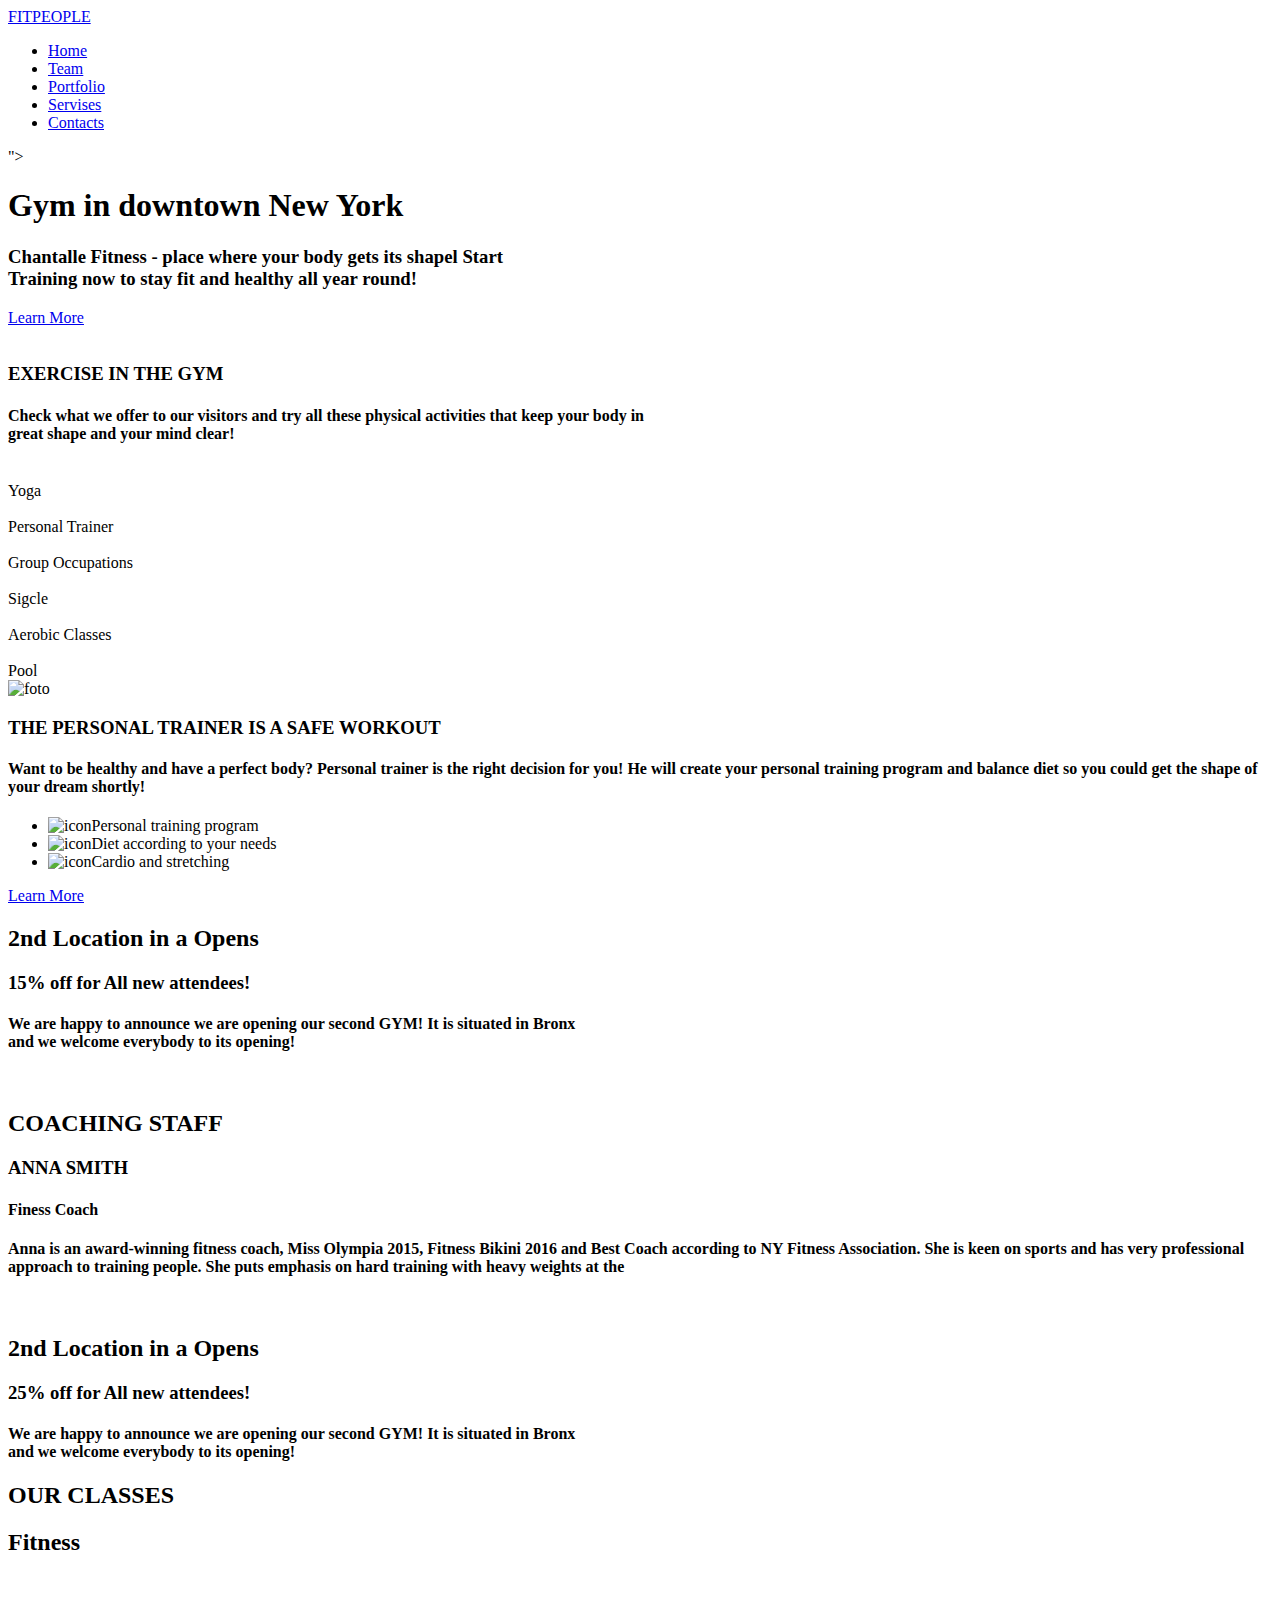
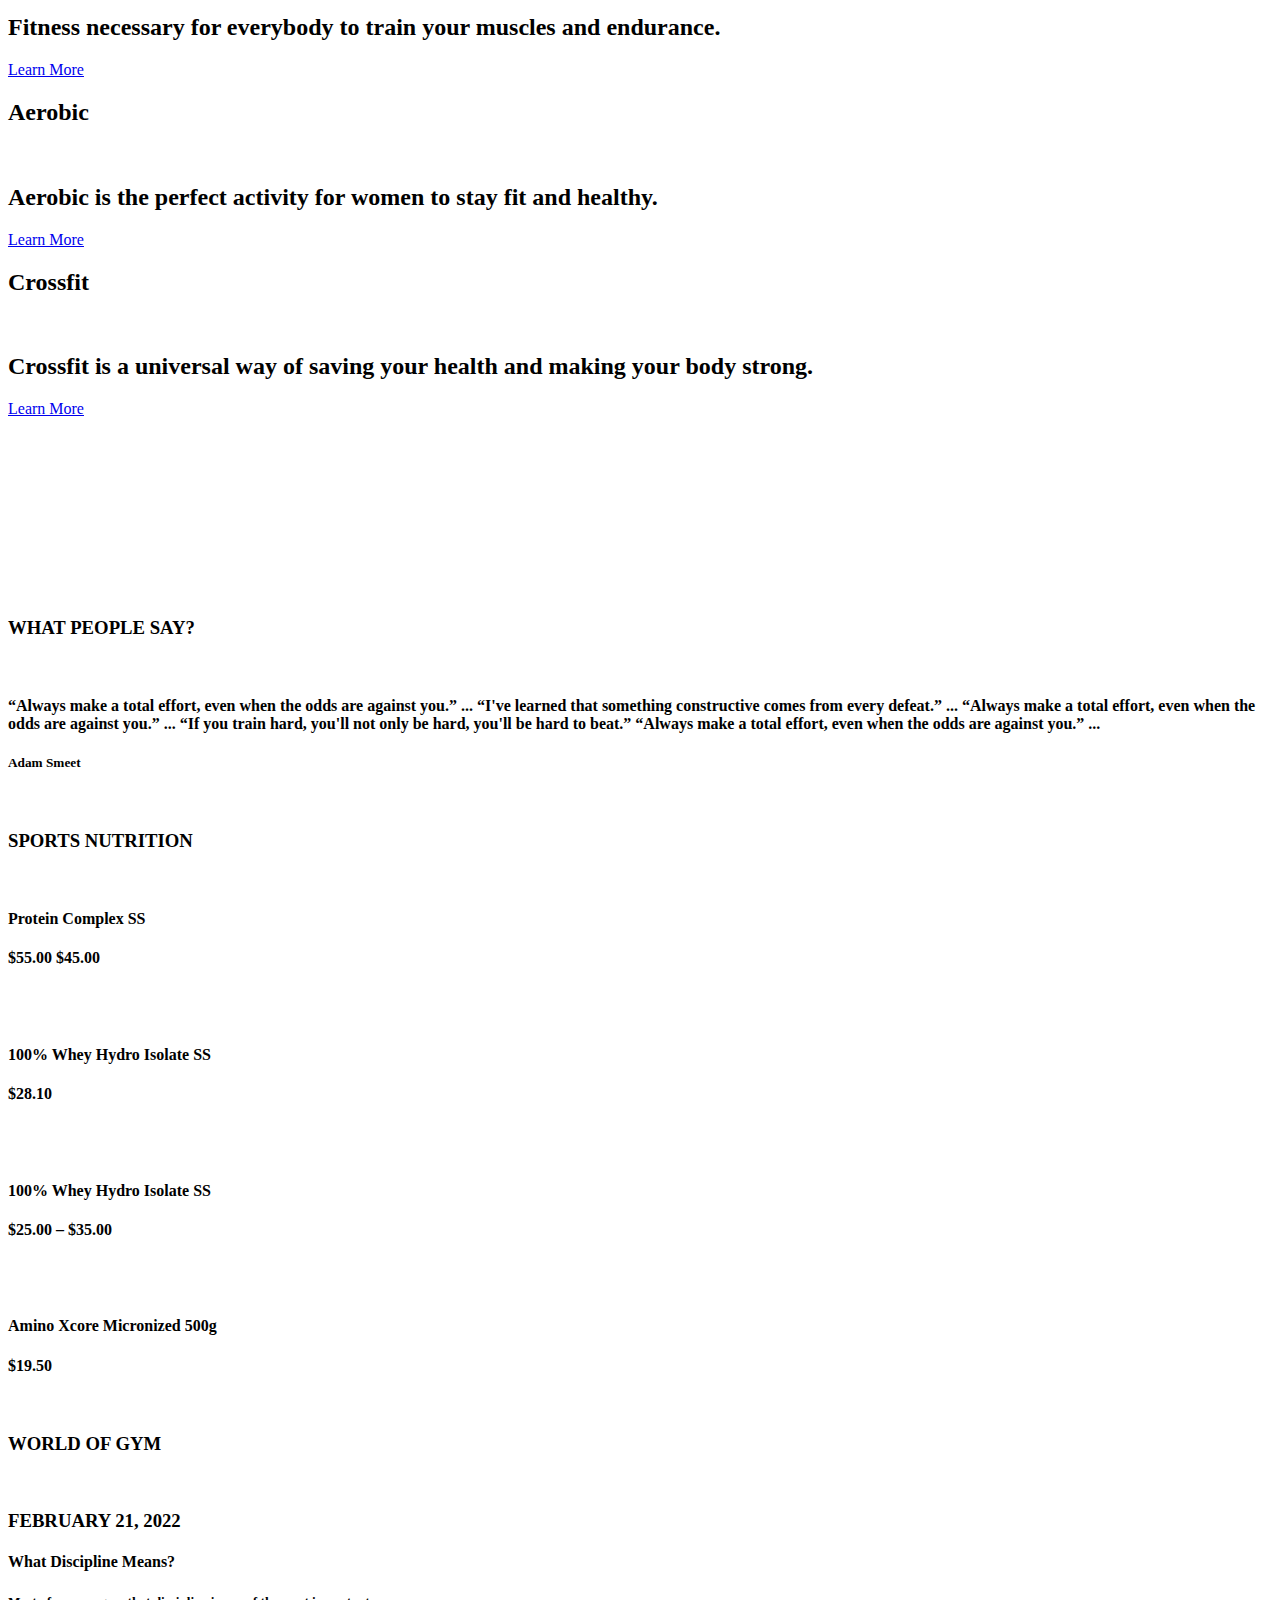
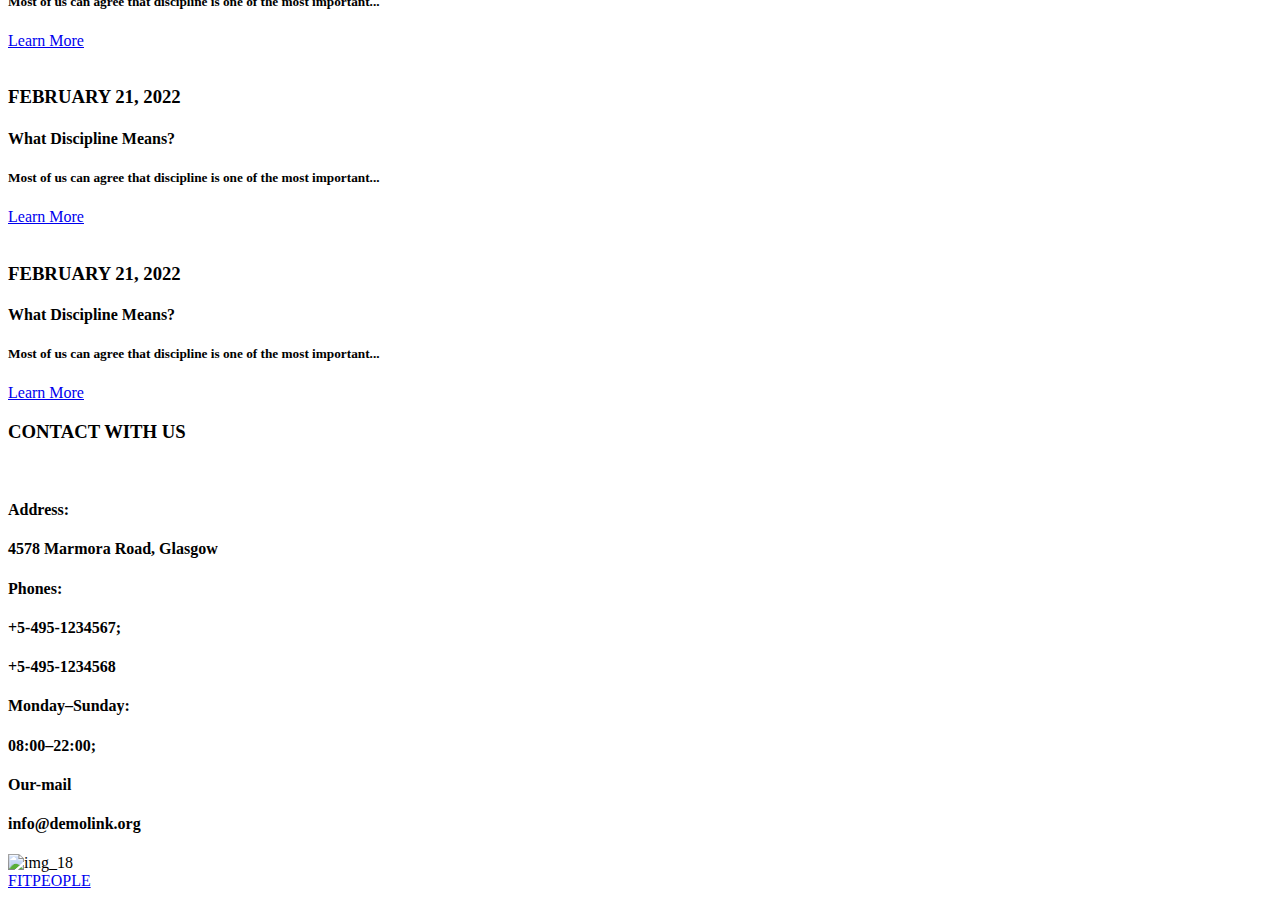
==== index.html @ 525b1740 "Add files via upload" ====
<!-- Сообщаем браузеру как стоит обрабатывать эту страницу -->
<!DOCTYPE html>
<!-- Оболочка документа, указываем язык содержимого -->
<html lang="ru">
	<!-- Заголовок страницы, контейнер для других важных данных (не отображается) -->
	<head>
		<!-- Заголовок страницы в браузере -->
		<title>ФИТНЕС</title>
        <!---Подключаем css-->
		<link rel="stylesheet" href="css/style-1.css" />

        <link rel="stylesheet" href="css/animate.css"> <!-- подключили для анимации с сайта https://wowjs.uk/docs.html -->

		<!-- Кодировка страницы -->
		<meta http-equiv="Content-type" content="text/html;charset=UTF-8" />

        <meta name="viewport" content="width=device-width, initial-scale=1.0"/>
	</head>
    <!-- Отображаемое тело страницы -->
    <body>
        <!-- Оболочка для демонстрации -->
        <div class="wrapper"> <!-- wrapper -->
            <!-- Контент -->
            <header class="header">                                                          <!-- -------header------------- -->
                <div class="conteiner _conteiner"> <!-- который ограничит ШИРИНУ КОНТЕНТНОЙ ЧАСТИ -->   <!-- -------conteiner------------- -->
                    <div class="header__body"> <!-- Флекс-контейнер оболочка для logo-->
                        <div class="header_logo"> <!-- --------header_logo------------ -->
                            <a href="index.html"><span class="span-FIT">FIT</span>PEOPLE</a>
                        </div>    <!-- --------header_logo------------ -->

                            <div class="header__burger"> <!-- это будет бургер меню ГОРИЗОНТАЛЬНЫЕ ПОЛОСКИ -->
                                <span></span> <!-- здесь будем рисовать СРЕДНЮЮ ПОЛОСКУ МЕНЮ -->
                            </div>

                                <nav class="header__menu">  <!-- создаем наше меню-ссылки -->   <!-- ------------menu_header-------------- -->
                                     <ul class="header__list"> <!-- оболочка для пунктов меню -->
                                        <li class="menu_header_link"><a href="index.html" class="menu_header_link1 link_vip">Home</a></li>
                                        <li class="menu_header_link"><a href="team.html" class="menu_header_link1">Team</a></li>
                                        <li class="menu_header_link"><a href="portfolio.html" class="menu_header_link1">Portfolio</a></li>
                                        <li class="menu_header_link"><a href="servises.html" class="menu_header_link1">Servises</a></li>
                                        <li class="menu_header_link"><a href="contacts.html" class="menu_header_link1">Contacts</a></li>
                                     </ul>
                                </nav>                                            <!-- ------------menu_header-------------- -->
                    </div>  
                </div>                                                         <!-- -------conteiner------------- -->
            </header>                                                             <!-- -------header------------- -->


<!-- ------------------------------------------------header---------------------------------------------------------------------------- -->
<main>
<!-- ------------------------------------------------section_UP---------------------------------------------------------------------------- -->

    <section class="section_UP">
        <div class="conteiner_UP _conteiner"> <!-- который ограничит ШИРИНУ КОНТЕНТНОЙ ЧАСТИ -->   <!-- -------conteiner------------- -->

            <div class="body-UP UP_BLOCK  wow fadeInLeft" data-wow-duration="6s"> <!-- ---------------------------делаем ЭФФЕКТ АНИМАЦИИ ------------------------------------- -->">
                <div class="TEXT">
                   <div class="body-UP-TEXT">
                        <h1>Gym <span class="span-in_downtown">in downtown</span> New York</h1>
                    </div>
                        <div class="body-UP-SUBTEXT">
                            <h3>Chantalle Fitness - place where your body gets its shapel Start <br> Training now to stay fit and healthy all year round!</h3>
                        </div>
                            <div class="body-UP-button">
                                <a href="#">Learn More</a>
                            </div>
                </div>
                            <div class="body-UP-img wow fadeInRight" data-wow-duration="4s"> <!-- фото в блоке (спорт пара) -->
                                <img src="img_1/PNG 1.png" alt="">
                            </div>

            </div>


        </div>
    </section>

<!-- ------------------------------------------------section_UP---------------------------------------------------------------------------- -->


<!-- ------------------------------------------------section_EXERCISE-IN-THE-GYM---------------------------------------------------------------------------- -->
<section class="section_EXERCISE-IN-THE-GYM">
    <div class="conteiner_EXERCISE-IN-THE-GYM _conteiner"> <!-- который ограничит ШИРИНУ КОНТЕНТНОЙ ЧАСТИ -->   <!-- -------conteiner------------- -->
    <div class="block-BODY_EXERCISE-IN-THE-GYM">
    
        <div class="BLOCK-TEXT wow flipInX" data-wow-delay="0.6s"><!-- --------------------------block_text_centr---------------------------- -->
            <h3 class="block-TEXT_EXERCISE">EXERCISE <span class="span-IN-THE" >IN THE</span> GYM</h3>
            <div class="block-SUBTEXT">
                <h4 class="block-SUBTEXT_EXERCISE">Check what we offer to our visitors and try all these physical activities that keep your body in <br> great shape and your mind clear!</h4>
            </div>
        </div>

            <div class="block-ICONS">
                
                <div class="block-ICON"><!-- колонка 1 -->
                    <div class="icon-img">
                        <img src="section-icons/01.png" alt="">
                    </div>
                        <div class="value-Yoga">Yoga</div>
                </div><!-- колонка 1 -->

                <div class="block-ICON"><!-- колонка2 -->
                    <div class="icon-img">
                        <img src="section-icons/02.png" alt="">
                    </div>
                        <div class="value-Yoga">Personal Trainer</div>
                </div><!-- колонка 2 -->

                <div class="block-ICON"><!-- колонка 3 -->
                    <div class="icon-img">
                        <img src="section-icons/03.png" alt="">
                    </div>
                        <div class="value-Yoga">Group Occupations</div>
                </div><!-- колонка 3 -->

                <div class="block-ICON"><!-- колонка 4 -->
                    <div class="icon-img">
                        <img src="section-icons/04.png" alt="">
                    </div>
                        <div class="value-Yoga">Sigcle</div>
                </div><!-- колонка 4 -->

                <div class="block-ICON"><!-- колонка 5 -->
                    <div class="icon-img">
                        <img src="section-icons/05.png" alt="">
                    </div>
                        <div class="value-Yoga">Aerobic Classes</div>
                </div><!-- колонка 5 -->

                <div class="block-ICON"><!-- колонка 6 -->
                    <div class="icon-img">
                        <img src="section-icons/06.png" alt="">
                    </div>
                        <div class="value-Yoga">Pool</div>
                </div><!-- колонка 6 -->

            </div>

                    <div class="BLOCK-s-foto">
                        <div class="BLOCK-s-foto_FOTO wow fadeInLeft" data-wow-delay="0.8s"> <!-- делаем АНИМАЦИЮ с появлением в 5сек. (wow fadeInLeft" data-wow-duration="3s") -->
                            <img src="section-icons/men+woomen.png" alt="foto">
                        </div>

                            <div class="BLOCK-s-foto-TEXT wow fadeInRight" data-wow-offset="10"><!-- делаем АНИМАЦИЮ с появлением в 10сек. (wow fadeInLeft" data-wow-duration="3s") -->
                                <h3 class="block-s-foto-TEXT_THE">THE <span class="span-PERSONAL-TRAINER">PERSONAL TRAINER</span> IS A <span class="span-SAFE-WORKOUT">SAFE WORKOUT</span></h3>
                                <div class="block-SUBTEXT">
                                    <h4 class="block-s-foto-SUBTEXT_Want-to-be">Want to be healthy and have a perfect body? Personal trainer is the right decision for you! He will create your personal training program and balance diet so you could get the shape of your dream shortly!</h4>
                                </div>

                            
                            <div class="spisok">  <!-- -----------------spisok--------------- -->
                                <nav>
                                    <ul>
                                        <li><img src="section-icons/tick.png" class="spisok_icon" alt="icon">Personal training program</li>
                                        <li><img src="section-icons/tick.png" class="spisok_icon" alt="icon">Diet according to your needs</li>
                                        <li><img src="section-icons/tick.png" class="spisok_icon" alt="icon">Cardio and stretching</li>
                                    </ul>
                                </nav>
                            </div>  <!-- -------------------------------spisok--------------------- -->

                            <div class="button_2">
                                <a href="#">Learn More</a>
                            </div>
                        </div>

                    </div>

        </div>
    </div>
</section>
<!-- ------------------------------------------------section_EXERCISE-IN-THE-GYM---------------------------------------------------------------------------- -->



<!-- ------------------------------------------------section_15%_OFF---------------------------------------------------------------------------- -->
<section class="section_15_OFF">
    <div class="conteiner_section_15_OFF _conteiner"> <!-- который ограничит ШИРИНУ КОНТЕНТНОЙ ЧАСТИ -->   <!-- -------conteiner------------- -->
        
        <div class="block-BODY_section_15_OFF section_15_OFF-BLOCK">
            <div class="BLOCK-TEXT-section_15_OFF wow rotateInDownLeft" data-wow-delay="0.3s"><!-- делаем ЭФФЕКТ АНИМАЦИИ -->
                <h2 class="block-TEXT_2nd">2nd Location in a Opens</h2>
                <h3 class="block-TEXT_15_OFF">15% off <span class="span-for">for</span> All new attendees!</h3>
                <div class="block-SUBTEXT">
                    <h4 class="block-SUBTEXT_We-are-happy">We are happy to announce we are opening our second GYM! It is situated in Bronx <br>and we welcome everybody to its opening!</h4>
                </div>
            </div>
        </div>


    </div>
</section>

<!-- ------------------------------------------------section_15%_OFF---------------------------------------------------------------------------- -->


<!-- ---------------------------------------------section_ANNA SMITH------------------------------ -->
<section class="section_ANNA-SMITH">
    <div class="conteiner_section_ANNA-SMITH _conteiner"> 

        <div class="section_ANNA-SMITH_body BODY_ANNA-SMITH">

            <div class="section_ANNA-SMITH_img">
                <img src="section-ANNA SMITH/Anna Smith.png" alt="">
            </div>

            <div class="BLOCK-TEXT-section_ANNA-SMITH  wow rotateInDownRight" data-wow-delay="0.3s"><!-- делаем ЭФФЕКТ АНИМАЦИИ -->
                <h2 class="block-TEXT_COACHING-STAFF">COACHING STAFF</h2>
                    <h3 class="block-TEXT_ANNA-SMITH">ANNA SMITH</h3>
                        <div class="block-SUBTEXT">
                            <h4 class="block-SUBTEXT_Finess-Coach">Finess Coach</h4>
                        </div>
                        <div class="block-SUBTEXT">
                            <h4 class="block-SUBTEXT_Anna-is-an">Anna is an award-winning fitness coach, Miss Olympia 2015, Fitness Bikini 2016 and Best Coach according to NY Fitness Association. She is keen on sports and has very professional approach to training people. She puts emphasis on hard training with heavy weights at the</h4>
                        </div>


                        <div class="section_ANNA-SMITH_icon">
                            <img src="section-ANNA SMITH/кубок.png" alt="">
                            <img src="section-ANNA SMITH/мобилка.png" alt="">
                            <img src="section-ANNA SMITH/пользователь.png" alt="">
                        </div>
            </div>

        </div>



    </div>
</section>
<!-- ---------------------------------------------section_ANNA SMITH------------------------------ -->


<!-- ------------------------------------------------section_25%_OFF---------------------------------------------------------------------------- -->
<section class="section_25_OFF">
    <div class="conteiner_section_25_OFF _conteiner"> <!-- который ограничит ШИРИНУ КОНТЕНТНОЙ ЧАСТИ -->   <!-- -------conteiner------------- -->
        
                
        <div class="block-BODY_section_25_OFF section_25_OFF-BLOCK">
            <div class="BLOCK-TEXT-section_25_OFF  wow rotateInDownRight" data-wow-delay="1s">
                <h2 class="block-TEXT_2nd2">2nd Location in a Opens</h2>
                <h3 class="block-TEXT_25_OFF">25% off <span class="span-for2">for</span> All new attendees!</h3>
                <div class="block-SUBTEXT">
                    <h4 class="block-SUBTEXT_We-are-happy2">We are happy to announce we are opening our second GYM! It is situated in Bronx <br>and we welcome everybody to its opening!</h4>
                </div>
            </div>
        </div>


    </div>
</section>


<!-- ------------------------------------------------section_OUR-CLASSES---------------------------------------------------------------------------- -->
<section class="section_OUR-CLASSES">
    <div class="conteiner_section_OUR-CLASSES _conteiner"> <!-- который ограничит ШИРИНУ КОНТЕНТНОЙ ЧАСТИ -->   <!-- -------conteiner------------- -->
        
        <div class="BLOCK-TEXT-section_OUR-CLASSES">
            <h2 class="block-TEXT_OUR-CLASSES"><span class="span_OUR">OUR</span> CLASSES</h2>
        </div>

                <div class="CARDS_OUR-CLASSES">

                    <div class="column-OUR-CLASSES wow fadeInLeft" data-wow-delay="0.5s"> <!-- колонка 1 -->
                            <div class="CARD_OUR-CLASSES-1"> <!-- карточчка 1 -->
                                <div class="block-TEXT-Fitness_01">
                                    <h2 class="block-TEXT_TEXT-Fitness">Fitness</h2>
                                </div>

                                <div class="OUR-CLASSES_img_01 _ibg">
                                    <img src="section-cards/fitness_PNG57_22.png " alt="">
                                </div>
                            </div><!-- карточчка 1 -->

                                        <div class="block-TEXT-Fitness_01">  <!-- под карточчка 1 -->
                                            <h2 class="block-SUBTEXT_Fitness-is">Fitness  necessary for everybody to train your muscles and endurance.</h2>
                                        </div>    
                                        
                                        <div class="button_01">
                                            <a href="#">Learn More</a>
                                        </div>   <!-- под карточчка 1 -->
                    </div>     <!-- колонка 1 -->

                    <div class="column-OUR-CLASSES  wow fadeInDown" data-wow-delay="0.5s"> <!-- колонка 2 -->
                            <div class="CARD_OUR-CLASSES-2 _ibg"> <!-- карточчка 2 -->
                                <div class="block-TEXT-Fitness_01">
                                    <h2 class="block-TEXT_TEXT-Fitness">Aerobic</h2>
                                </div>

                                <div class="OUR-CLASSES_img_01">
                                    <img src="section-cards/fitness_PNG171.png" alt="">
                                </div>
                            </div><!-- карточчка 2 -->
                                        
                                    <div class="block-TEXT-Fitness_01"><!-- под карточчка 2 -->
                                        <h2 class="block-SUBTEXT_Fitness-is">Aerobic is the perfect activity for women to stay fit and healthy.</h2>
                                    </div>   
                                    
                                    <div class="button_01">
                                        <a href="#">Learn More</a>
                                    </div>            <!-- под карточчка 2 -->
                    </div>             <!-- колонка2 -->

                    <div class="column-OUR-CLASSES wow bounceInRight" data-wow-delay="0.5s"> <!-- колонка 3 -->
                            <div class="CARD_OUR-CLASSES-3 _ibg"> <!-- карточчка 3 -->
                                <div class="block-TEXT-Fitness_01">
                                    <h2 class="block-TEXT_TEXT-Fitness">Crossfit</h2>
                                </div>

                                <div class="OUR-CLASSES_img_01">
                                    <img src="section-cards/fitness_PNG15.png" alt="">
                                </div>
                            </div><!-- карточчка 3 -->

                                        
                                    <div class="block-TEXT-Fitness_01"> <!-- под карточчка 3 -->
                                        <h2 class="block-SUBTEXT_Fitness-is">Crossfit is a universal way of saving your health and making your body strong.</h2>
                                    </div>   
                                    
                                    <div class="button_01">
                                        <a href="#">Learn More</a>
                                    </div>           <!-- под карточчка 3 -->
                    </div>                      <!-- колонка 3-->

                </div>

    </div>
</section>     

<!-- ---------------------------------------------------section_7 -- block__foto--------------------------------------------------------------------------- -->
<section class="section_7">
    <div class="block__foto"> <!-- БЛОК ФОТО -->
        <!-- блок с маленькими фотографиями -->
     <div class="slider">

        <div class="slider__item">
            <img src="section-slaid/foto2.jpg" alt="">
        </div>

        <div class="slider__item">
            <img src="section-slaid/foto3.jpg" alt="">
        </div>

        <div class="slider__item">
            <img src="section-slaid/foto4.jpg" alt="">
        </div>

        <div class="slider__item">
            <img src="section-slaid/foto6.jpg" alt="">
        </div>

        <div class="slider__item">
            <img src="section-slaid/foto14.jpg" alt="">
        </div>

        <div class="slider__item">
            <img src="section-slaid/foto8.jpg" alt="">
        </div>

        <div class="slider__item">
            <img src="section-slaid/foto4.jpg" alt="">
        </div>

        <div class="slider__item">
            <img src="section-slaid/foto10.jpg" alt="">
        </div>

        <div class="slider__item">
            <img src="section-slaid/foto16.jpg" alt="">
        </div>

        <div class="slider__item">
            <img src="section-slaid/foto15.jpg" alt="">
        </div>

     </div>
</div> <!-- БЛОК ФОТО -->

</section>
<!-- ---------------------------------------------------section_7-------block__foto-------------------------------------------------------------------- -->


<!-- ---------------------------------------------------section_WHAT-PEOPLЕ-SAY-------------------------------------------------------------------- -->

    <section class="section_WHAT-PEOPLЕ-SAY" >
        <div class="conteiner_WHAT-PEOPLЕ-SAY _conteiner"> <!-- который ограничит ШИРИНУ КОНТЕНТНОЙ ЧАСТИ -->   <!-- -------conteiner------------- -->
        
            <div class="BODY_WHAT-PEOPLЕ-SAY">

                <div class="block_WHAT-PEOPLЕ-SAY_TEXT  wow rotateInDownRight" data-wow-delay="0.3s">
                    <h3>WHAT <span class="span_PEOPLE" >PEOPLE</span> SAY?</h3>
                </div>

                    <div class="block_WHAT-PEOPLЕ-SAY_IMG">
                        <img src="img_1/fitness_PNG57_2.png" alt="">
                    </div>
                
                            <div class="block_WHAT-PEOPLЕ-SAYSUBTEXT">
                                <h4>“Always make a total effort, even when the odds are against you.” ... “I've learned that something constructive comes from every defeat.” ... “Always make a total effort, even when the odds are against you.” ... “If you train hard, you'll not only be hard, you'll be hard to beat.” “Always make a total effort, even when the odds are against you.” ...</h4>
                            </div>

                                    <div class="block_WHAT-PEOPLЕ-TITLEdown">
                                        <h5>Adam Smeet</h5>
                                    </div>
            </div>

        </div>

        <div class="block_WHAT-PEOPLЕ _ibg"> <!-- фото на всю секцию BODY-->
            <img src="img_1/foto2.jpg" alt="">
        </div>

    </section>

<!-- ---------------------------------------------------section_WHAT-PEOPLЕ-SAY-------------------------------------------------------------------- -->


<!-- ---------------------------------------------------section_block_shop--------------------------------------------------------------------------- -->
<section class="section_block_shop">
    <div class="conteiner_section_block_shop _conteiner"> <!-- который ограничит ШИРИНУ КОНТЕНТНОЙ ЧАСТИ -->   <!-- -------conteiner------------- -->

            <div class="block_shop">
                <div class="block_shop_TEXT">
                    <h3><span class="span_SPORTS">SPORTS</span> NUTRITION</h3>
                </div>

                <div class="block_shop_CARDS">

                    <div class="block_shop_CARD"><!-- какрточка 1 -->
                            <div class="block_shop_IMG">
                                <img src="img_shop/спорт.пит1.png" alt="">
                            </div>
                                    <div class="block_shop_TITLE">
                                        <h4>Protein Complex SS</h4>
                                    </div>
                                            <div class="block_shop_PRICE">
                                                <h4><span class="span_55">$55.00</span> $45.00</h4>
                                            </div>

                                            <div class="stars">
                                                <img src="img_shop/звезда_мал.png" alt="">
                                                <img src="img_shop/звезда_мал.png" alt="">
                                                <img src="img_shop/звезда_мал.png" alt="">
                                                <img src="img_shop/звезда_мал.png" alt="">
                                                <img src="img_shop/звезда_мал.png" alt="">
                                            </div>
                    </div>


                    <div class="block_shop_CARD"><!-- какрточка 2 -->
                        <div class="block_shop_IMG">
                            <img src="img_shop/спорт.пит2.png" alt="">
                        </div>
                                <div class="block_shop_TITLE">
                                    <h4>100% Whey Hydro Isolate SS</h4>
                                </div>
                                        <div class="block_shop_PRICE">
                                            <h4>$28.10</h4>
                                        </div>

                                        <div class="stars">
                                            <img src="img_shop/звезда_мал.png" alt="">
                                            <img src="img_shop/звезда_мал.png" alt="">
                                            <img src="img_shop/звезда_мал.png" alt="">
                                            <img src="img_shop/звезда_мал.png" alt="">
                                            <img src="img_shop/звезда_мал.png" alt="">
                                        </div>
                    </div>

                    <div class="block_shop_CARD"><!-- какрточка 3 -->
                        <div class="block_shop_IMG">
                            <img src="img_shop/спорт.пит4.png" alt="">
                        </div>
                                <div class="block_shop_TITLE">
                                    <h4>100% Whey Hydro Isolate SS</h4>
                                </div>
                                        <div class="block_shop_PRICE">
                                            <h4><span class="span_55">$25.00</span> – $35.00</h4>
                                        </div>

                                        <div class="stars">
                                            <img src="img_shop/звезда_мал.png" alt="">
                                            <img src="img_shop/звезда_мал.png" alt="">
                                            <img src="img_shop/звезда_мал.png" alt="">
                                            <img src="img_shop/звезда_мал.png" alt="">
                                            <img src="img_shop/звезда_мал.png" alt="">
                                        </div>
                    </div>


                    <div class="block_shop_CARD"><!-- какрточка 4 -->
                        <div class="block_shop_IMG">
                            <img src="img_shop/спорт.пит5.png" alt="">
                        </div>
                                <div class="block_shop_TITLE">
                                    <h4>Amino Xcore Micronized 500g</h4>
                                </div>
                                        <div class="block_shop_PRICE">
                                            <h4>$19.50</h4>
                                        </div>
    
                                        <div class="stars">
                                            <img src="img_shop/звезда_мал.png" alt="">
                                            <img src="img_shop/звезда_мал.png" alt="">
                                            <img src="img_shop/звезда_мал.png" alt="">
                                            <img src="img_shop/звезда_мал.png" alt="">
                                            <img src="img_shop/звезда_мал.png" alt="">
                                        </div>
                    </div>
                        

                </div>

            </div>

    </div>
</section>

<!-- ---------------------------------------------------section_WORLD-OF-GYM--------------------------------------------------------------------------- -->
<section class="section_WORLD-OF-GYM">
    <div class="conteiner_section_WORLD-OF-GYM _conteiner"> <!-- который ограничит ШИРИНУ КОНТЕНТНОЙ ЧАСТИ -->   <!-- -------conteiner------------- -->

        <div class="BODY_WORLD-OF-GYM">

            <div class="block_WORLD-OF-GYM_TEXT wow fadeInRight data-wow-delay=1.5s">
                <h3><span class="span_WORLD">WORLD OF</span> GYM</h3>
            </div>

                    <div class="COLUMNS_WORLD-OF-GYM_"> <!-- 1, 2, 3 -->

                            <div class="COLUMN_WORLD-OF-GYM GYM wow fadeInLeft" data-wow-delay="1.5s">  <!-- 1 -->
                                <div class="CARD_GYM">
                                    <a href="#" class="IMG_WORLD-OF-GYM _ibg2">
                                        <img src="img_1/foto71.jpg" alt="">
                                    </a>

                                        <div class="TITLE_TEXT">
                                            <div class="TITLE_WORLD-OF-GYM">
                                                <h3>FEBRUARY 21, 2022</h3>
                                            </div>
                                                   <div class="TEXT_WORLD-OF-GYM">
                                                        <h4>What Discipline Means?</h4>
                                                   </div>
                                                            <div class="SUBTEXT_WORLD-OF-GYM">
                                                                <h5>Most of us can agree that discipline is one of the most important...</h5>
                                                            </div> 

                                                                <div class="button_2">
                                                                    <a href="#">Learn More</a>
                                                                </div>
                                        </div>
                                </div>
                            </div>


                            <div class="COLUMN_WORLD-OF-GYM GYM  wow fadeInDown" data-wow-delay="1.5s">  <!-- 2 -->
                                <div class="CARD_GYM">
                                    <a href="#" class="IMG_WORLD-OF-GYM _ibg2">
                                        <img src="img_1/foto76.jpg" alt="">
                                    </a>

                                        <div class="TITLE_TEXT">
                                            <div class="TITLE_WORLD-OF-GYM">
                                                <h3>FEBRUARY 21, 2022</h3>
                                            </div>
                                                   <div class="TEXT_WORLD-OF-GYM">
                                                        <h4>What Discipline Means?</h4>
                                                   </div>
                                                            <div class="SUBTEXT_WORLD-OF-GYM">
                                                                <h5>Most of us can agree that discipline is one of the most important...</h5>
                                                            </div> 

                                                                <div class="button_2">
                                                                    <a href="#">Learn More</a>
                                                                </div>
                                        </div>
                                </div>
                            </div>


                            <div class="COLUMN_WORLD-OF-GYM GYM wow fadeInRight" data-wow-delay="1.5s">  <!-- 3 -->
                                <div class="CARD_GYM">
                                    <a href="#" class="IMG_WORLD-OF-GYM _ibg2">
                                        <img src="img_1/foto79.jpg" alt="">
                                    </a>

                                        <div class="TITLE_TEXT">
                                            <div class="TITLE_WORLD-OF-GYM">
                                                <h3>FEBRUARY 21, 2022</h3>
                                            </div>
                                                   <div class="TEXT_WORLD-OF-GYM">
                                                        <h4>What Discipline Means?</h4>
                                                   </div>
                                                            <div class="SUBTEXT_WORLD-OF-GYM">
                                                                <h5>Most of us can agree that discipline is one of the most important...</h5>
                                                            </div> 

                                                                <div class="button_2">
                                                                    <a href="#">Learn More</a>
                                                                </div>
                                        </div>
                                </div>
                            </div>

                    </div>

        </div>

    </div>
</section>
<!-- ---------------------------------------------------section_WORLD-OF-GYM--------------------------------------------------------------------------- -->

</main>

<!-- -----------------------footer---------------------------- -->
<footer class="footer">
    <div class="conteiner_footer _conteiner"> <!-- который ограничит ШИРИНУ КОНТЕНТНОЙ ЧАСТИ -->   <!-- -------conteiner------------- -->
    
            <div class="footer_BODY">
                <div class="block_footer_TEXT wow fadeInLeft data-wow-delay=1.5s">
                    <h3><span class="span_CONTACT">CONTACT </span>WITH US</h3>
                </div>
            </div>

                    <div class="footer_COLUMS">

                        <div class="footer_Column1">
                            <div class="footer_block-icons">
                                <img src="section-icons/гантели 2_иконка.png" alt="">
                                <img src="section-icons/гантели 3_иконка.png" alt="">
                                <img src="section-icons/гантеля_иконка.png" alt="">
                                <img src="section-icons/йога3_иконка.png" alt="">
                            </div>
                        </div>


                        <div class="footer_Column2">
                                <div class="footer-_TITLE">

                                        <div class="footer_block-adress">
                                            <div class="footer_adress-TEXT">
                                                <h4>Address:</h4>
                                            </div>
                                                    <div class="adress-TEXT">
                                                        <h4>4578 Marmora Road, Glasgow</h4>
                                                    </div>
                                        </div>

                                        <div class="footer_block-Phones">
                                            <div class="footer_Phones-TEXT">
                                                <h4>Phones:</h4>
                                            </div>
                                                    <div class="Phones-TEXT">
                                                        <h4>+5-495-1234567;</h4>
                                                        <h4>+5-495-1234568</h4>
                                                    </div>
                                        </div>
                                    </div>

                        </div>


                        <div class="footer_Column3">
                                                    <div class="footer-_TITLE">

                                                            <div class="footer_block-Working-time">
                                                                <div class="footer_Working-time-TEXT">
                                                                    <h4>Monday–Sunday:</h4>
                                                                </div>
                                                                        <div class="Working-time-TEXT">
                                                                            <h4>08:00–22:00;</h4>
                                                                        </div>
                                                            </div>

                                                                        
                                                            <div class="footer_block-Our-mail">
                                                                <div class="footer_Working-time-TEXT">
                                                                    <h4>Our-mail</h4>
                                                                </div>
                                                                        <div class="Our-mail-TEXT">
                                                                            <h4>info@demolink.org</h4>
                                                                        </div>
                                                            </div>
                                                    </div>
                        </div>

                   </div>
    </div>
</footer>

<!-- -----------------------footer---------------------------- -->


<!-- -------------------------------------secction_img---------------------------------------------- -->

<secction class="secction_img-boX">
    <div class="conteiner_section_WORLD-OF-GYM _conteiner">

    <div class="BOX-secction_img">
        <div class="secction_img-foto _ibg3">
            <img src="img_1/18.png" alt="img_18">
        </div>
    </div>

        <div class="secction_img_TiTLE">
            <a href="index1.html"><span class="span-FIT">FIT</span>PEOPLE</a>
        </div>



    </div>
</secction>
<!-- -------------------------------------secction_img---------------------------------------------- -->






                  <!-- Подключаем jQuery -->
                  <script src="https://code.jquery.com/jquery-3.6.1.min.js"></script>
                  <!-- Подключаем слайдер Slick -->
                  <script src="js/slick.min.js"></script> <!-- это находится  в папке js -->
                  <!-- Подключаем файл скриптов -->
                  <script src="js/script.js"></script>

                  <script src="js/wow.min.js"></script> <!-- ------------подключили для анимации с сайта https://wowjs.uk/docs.html----------------- -->
                  <script>                 
                  new WOW().init(); 
                 </script>               <!-- ---------подключили для анимации с сайта https://wowjs.uk/docs.html----------------------------------- -->

           <script type="text/javascript"></script> <!-- -----Защита текста на сайте от копирования!!!------- -->

</div> <!-- -------wrapper------------- -->

</body>	
</html>
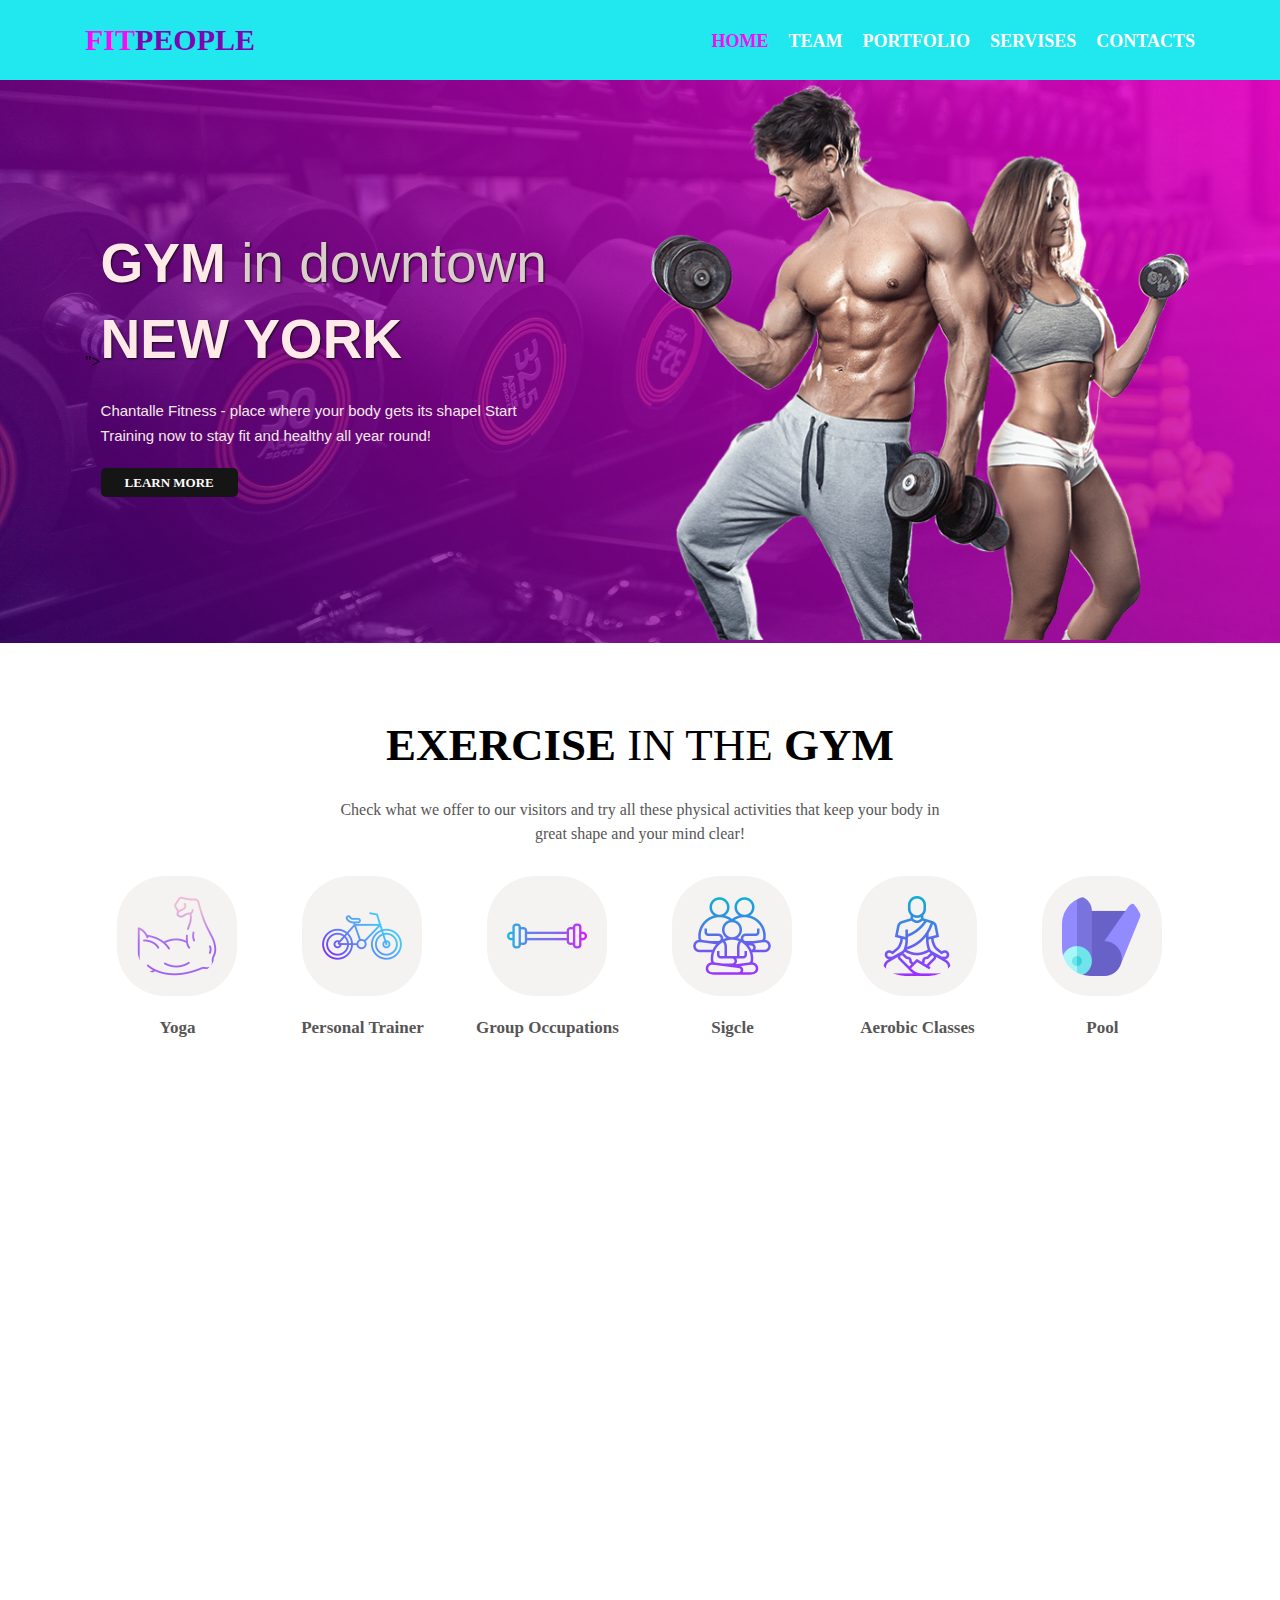
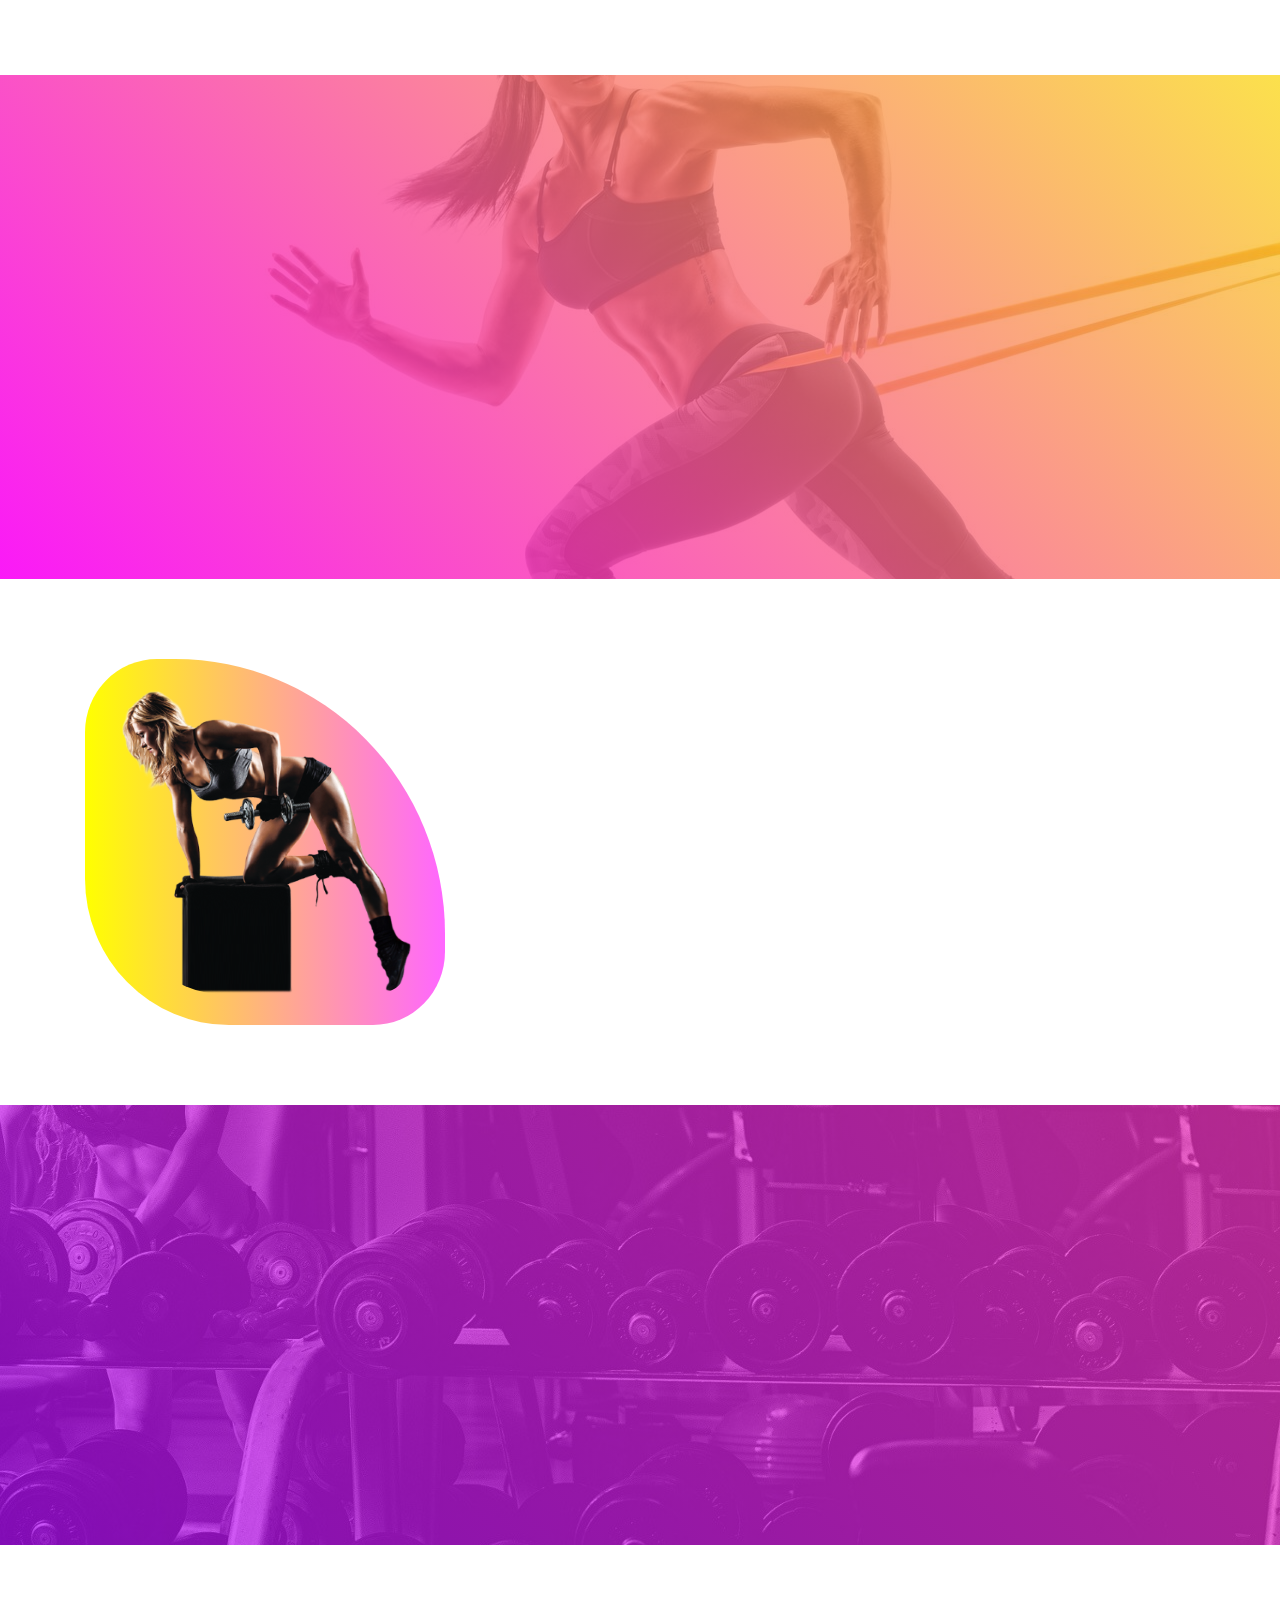
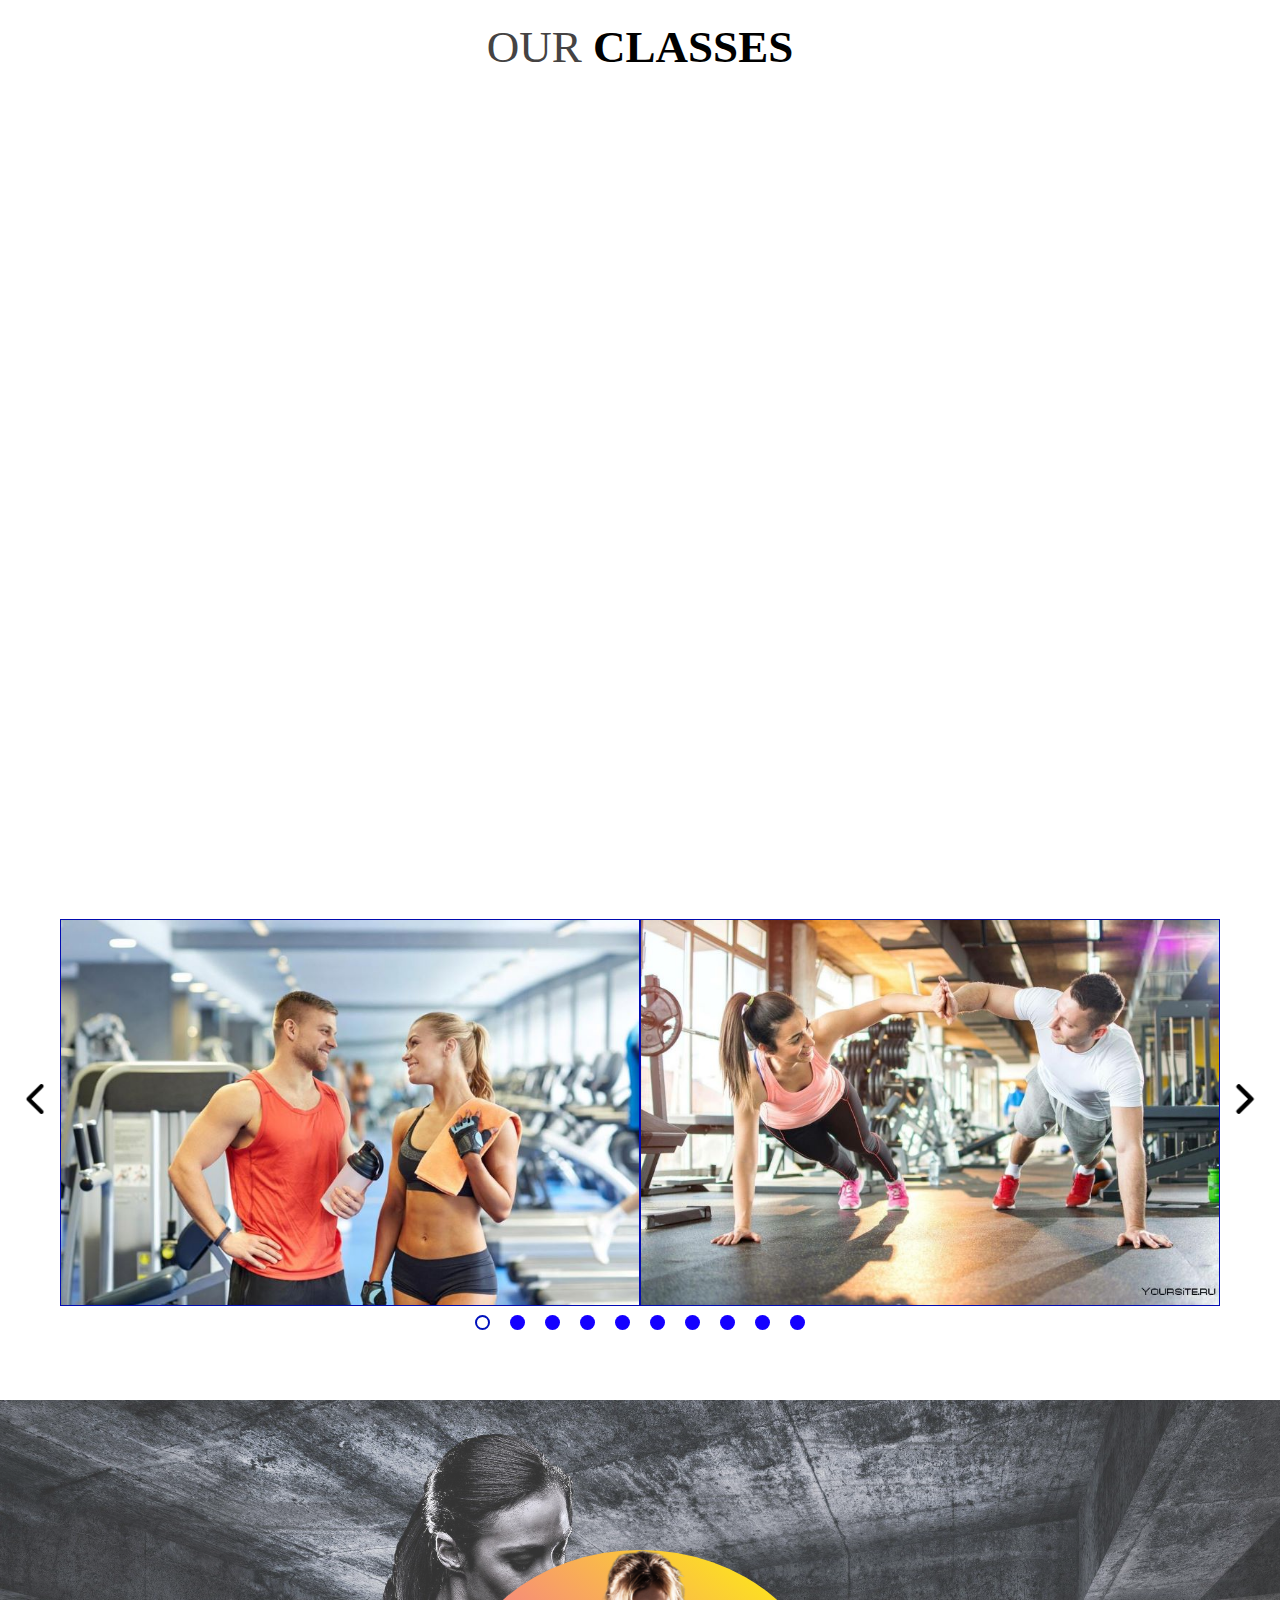
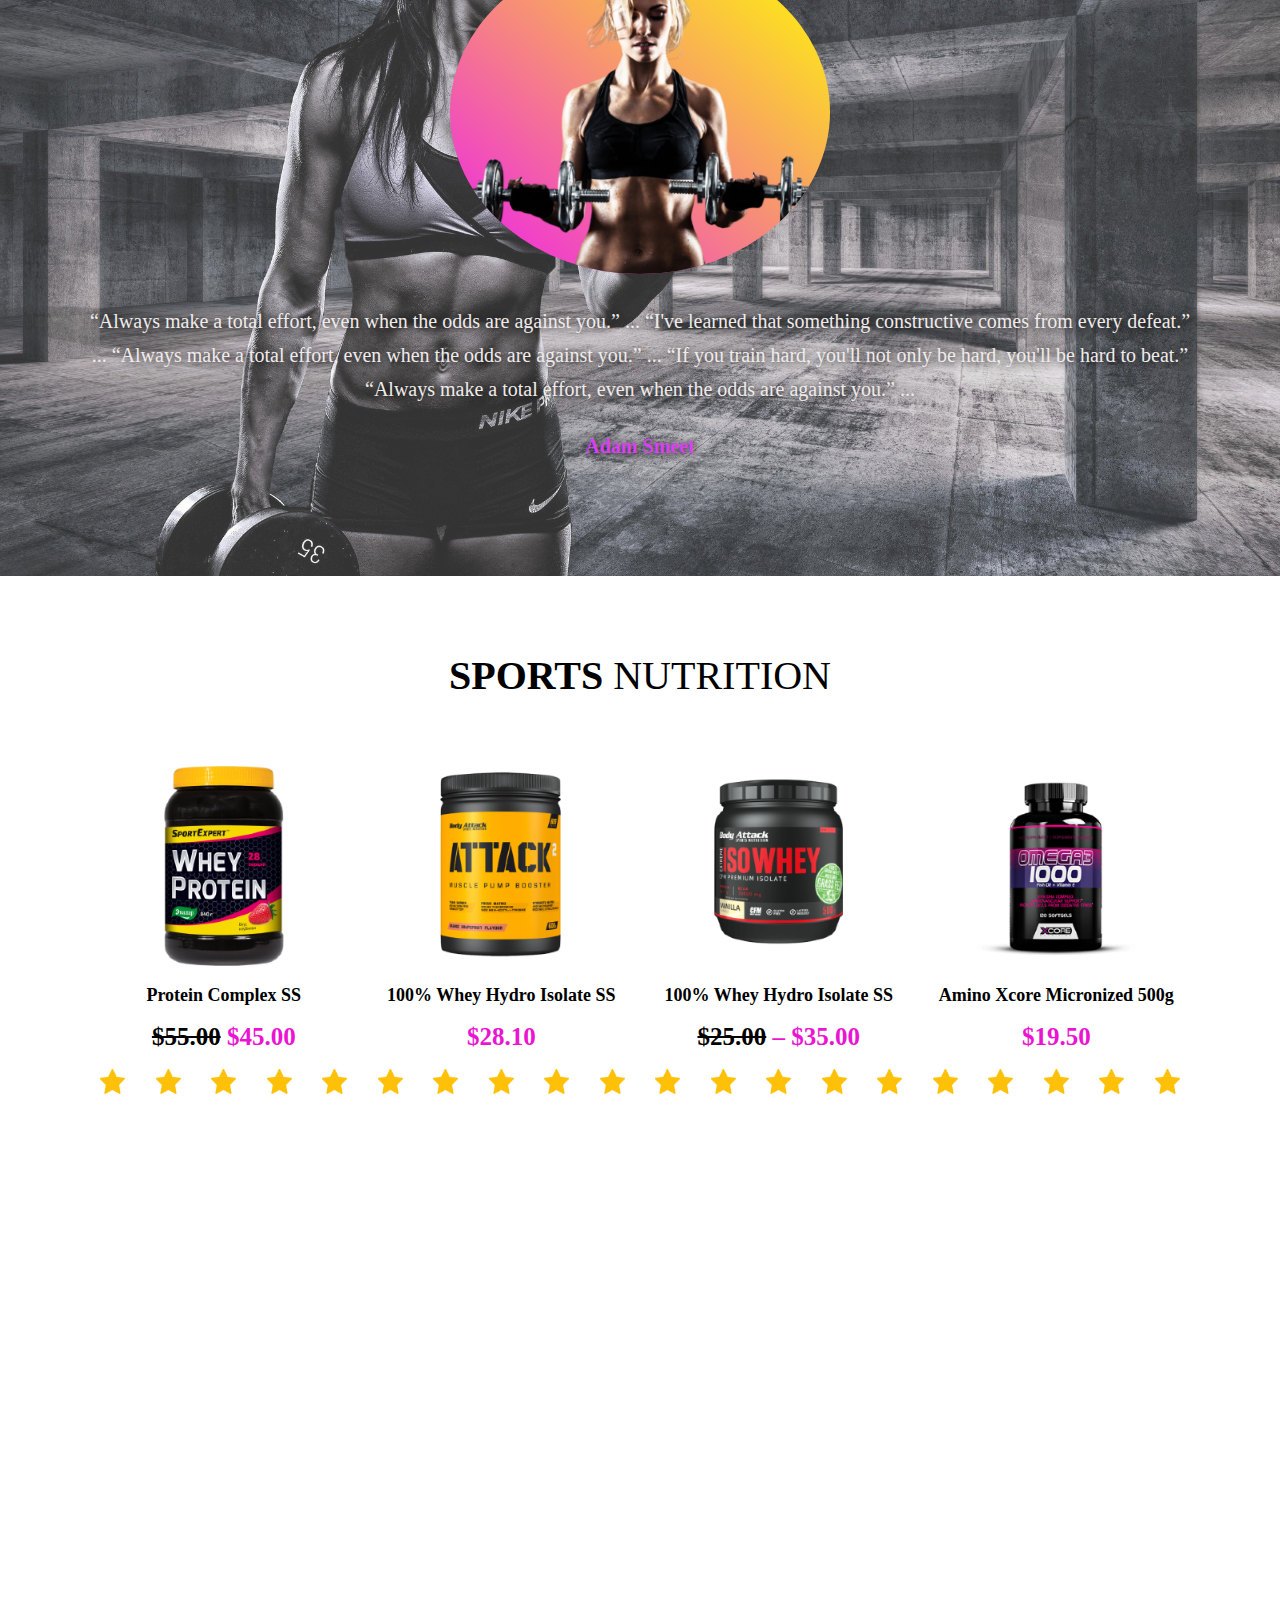
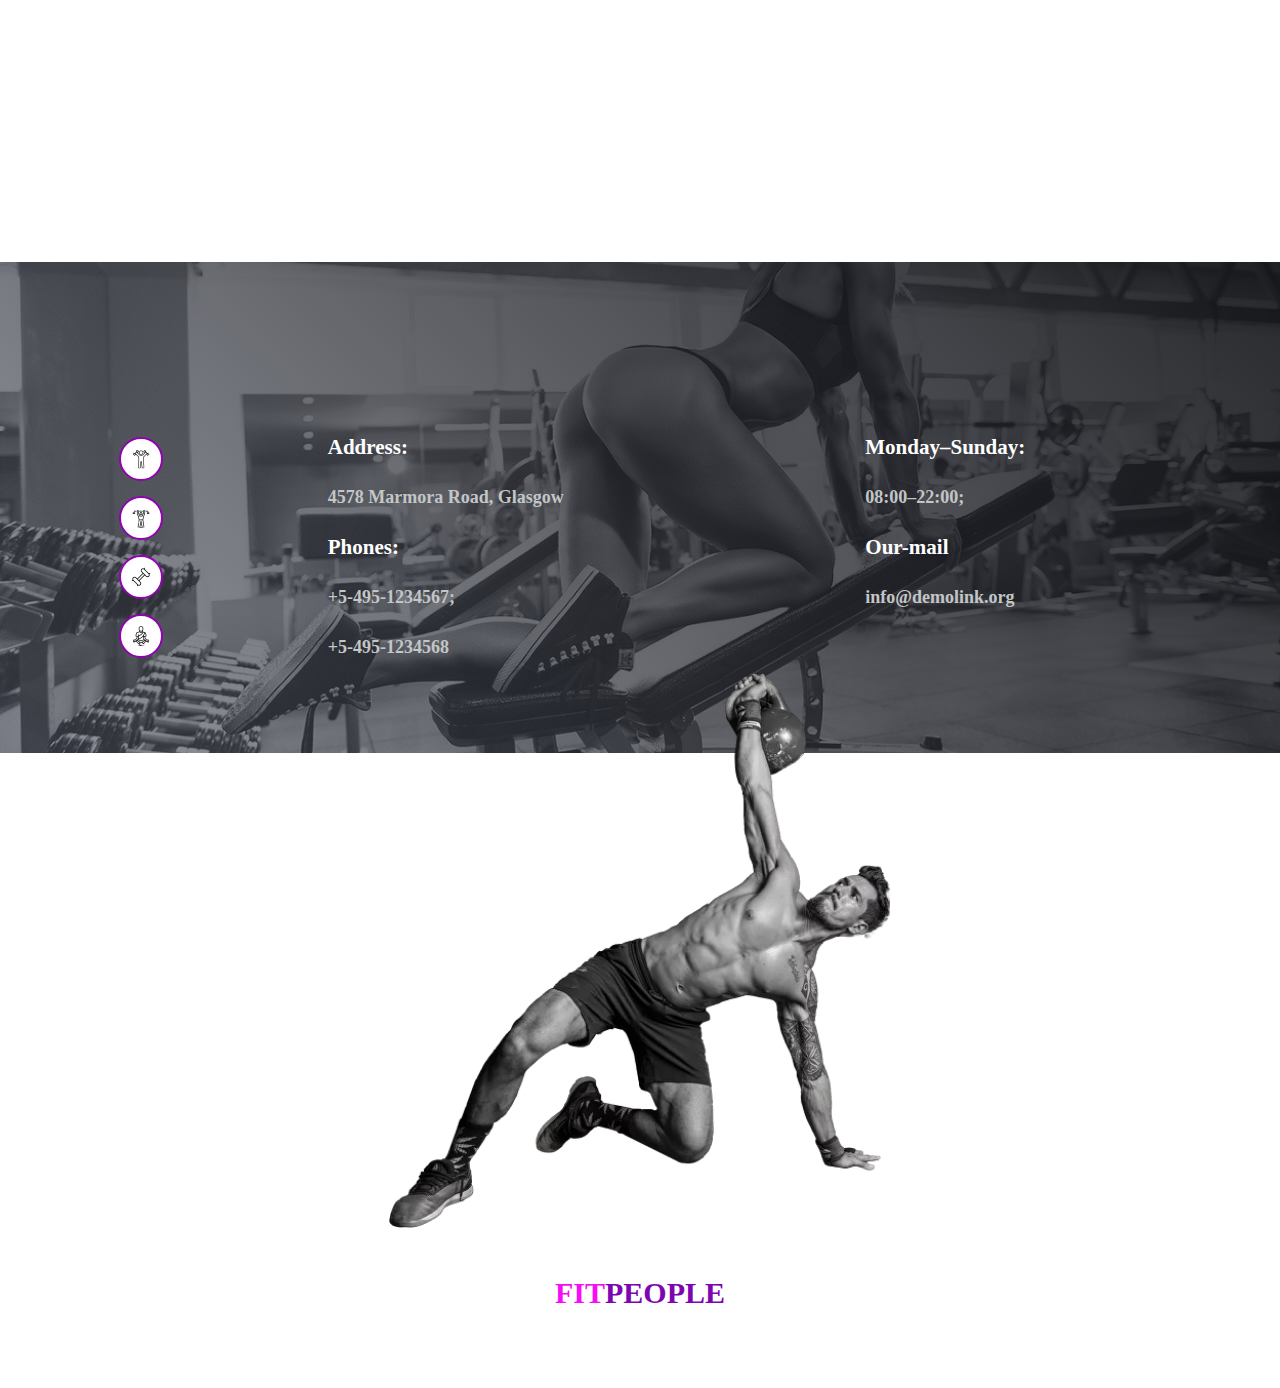
==== commit 3296b7ca: "Add files via upload" ====
--- a/index.html
+++ b/index.html
@@ -702,7 +702,7 @@
     </div>
 
         <div class="secction_img_TiTLE">
-            <a href="index1.html"><span class="span-FIT">FIT</span>PEOPLE</a>
+            <a href="index.html"><span class="span-FIT">FIT</span>PEOPLE</a>
         </div>
 
 
--- a/css/style-1.css
+++ b/css/style-1.css
@@ -0,0 +1,1641 @@
+/*Обнуление*/
+*,*:before,:after {
+    padding: 0;
+    margin: 0;
+    border: 0;
+    box-sizing: border-box;
+}
+
+a {
+    text-decoration: none;
+}
+
+li {
+    text-decoration: none;
+    letter-spacing: none;
+    list-style: none;
+}
+h1,
+h2,
+h3,
+h4,
+h5,
+h6 {
+    font-weight: inherit;
+    font-size: inherit;
+}
+
+/* ------------------------------------------------------------------- */
+html,
+body {
+    height: 100%; /* прижимаем футер КНИЗУ */
+
+    line-height: 1;
+    font-size: 16px;
+    color: #000;
+}
+/* ------------------------------------------------------------------- */
+
+/* -------------------------оболочка для демонстрации----------------- */
+.wrapper {
+    min-height: 100%;/* прижимаем футер КНИЗУ */
+    display: flex; /* прижимаем футер КНИЗУ */
+    flex-direction: column; /* прижимаем футер КНИЗУ */
+    overflow: hidden;
+}
+/* -------------------------ТЕНИЧЕСКИЕ КЛАССЫ----------------- */
+._conteiner { /* общий ограничиваюий контейнер */
+    max-width: 1046px;
+    margin: 0 auto;
+    padding: 0px 20px;
+}
+._ibg { /* для всех используемых ibg */
+    position: relative;
+}
+._ibg img {
+    position: absolute;
+    width: 100%;
+    height: 100%;
+    top: 0;
+    left: 0;
+    object-fit: cover;
+}/* -------------------------ТЕНИЧЕСКИЕ КЛАССЫ----------------- */
+
+/* -------------------------основные стили------------------------ */
+
+.header {
+    position: fixed; /* Наша ШАПКА - HEADER будет ФИКСИРОВАННОЙ, т.е.при скроле она всеглда будет сверху кнотента */
+    width: 100%;
+    top: 0;
+    left: 0;
+    z-index: 50;/* делаем большой z-index ЧТОБЫ поверх контента была шапка*/
+}
+
+/* --------------------создаем ПЛАШКУ РОЗОВОГО ЦВЕТА----------------------*/
+.header:before {/* создаем ПЛАШКУ */
+    content: "";
+    position: absolute;
+    top: 0;
+    left: 0;
+    width: 100%;
+    height: 100%; /* т.е. на ВЕСЬ РАЗМЕР НАШЕЙ ШАПОЧКИ */
+    background-color: rgb(33, 231, 238);
+    z-index: 2;
+}
+._conteiner { /* теперь ОГРАНИЧИМ по ШИРИНЕ КОНТЕНТ */
+    max-width: 1150px; /* получилось */
+    margin: 0 auto; /* получилось */
+    padding: 0px 20px; /* получилось */
+}
+.header__body { /* теперь нам нужно ВЫТАЩИТЬ ВЕСЬ КОНТЕНТ НАВЕРХ из под ШАПКИ */
+    position: relative;
+    z-index: 2;
+    height: 80px; /* ВЫСОТА ШАПКИ header */
+
+    /* теперь продолжаем работать с ШАПКОЙ, после того как в conteiner - ОГРАНИЧИЛИ по ШИРИНЕ КОНТЕНТ */
+    display: flex; /* ЗаДАЛИ flex что бы РАЗБРОСАТЬ по СТОРОНАМ лого и пункты меню */
+    justify-content: space-between;
+    align-items: center;
+}
+
+.header__logo { /* а размер ДЛЯ НАШЕЙ КАРТИНКИ мы укажем 60рх */
+    /*flex: 0 0 80px; /* КАРТИНКА сама по размеру 200рх */
+    /*border-radius:60%; /* делаем картинку КРУГЛОЙ */
+    /*overflow: hidden;*/ 
+    /* если у КАРТИНКИ есть ПОДРЕЗАНИЕ - пишем в header__logo img - DISPLAY: BLOCK */
+
+}
+.header__logo img { /* если вдруг ДРУГАЯ КАРТИНКА будет БОЛЬШЕ, то чтобы потом подстроилась под НАШ РАЗМЕР */
+   /*max-width: 100%;*/
+    /*display: block;*/
+    /* DISPLAY: BLOC */
+}
+.header_logo {
+    font-size: 30px;
+    font-family: 'Abyssinica SIL', serif;
+    font-weight: 800;
+}
+.header_logo:hover {
+    text-shadow: 1px 1px 10px rgb(125, 123, 125);
+    cursor: pointer;
+    transition: 0.8s;
+}
+.span-FIT { /*  задаем ЦВЕТ ИМЕННО  span */
+    color: #f50ef5;
+}
+.header_logo a { /* задаем ЦВЕТ ИМЕННО ЛОГО */
+    color: #7d06b1;
+}
+
+
+/* --------------------------------------------------ПЕРЕХОДИМ К верстке самих ПУНКТОВ МЕНЮ---------------------------------- */
+.header__list {
+    display: flex;
+    position: relative;
+    z-index: 2;
+}
+
+.menu_header_link { /* все ссылки отступы */
+    /*padding: 0px 0px 0px 10px;*/
+    list-style: none; /* убираем ТОЧКИ перед ПУНКАМИ МЕНЮ */ /* получилось */
+    margin: 0px 0px 0px 20px; /* получилось */
+    text-transform: uppercase;
+    font-family: 'Noto Serif Balinese', serif;
+    font-size: 20px; /* если сделать шрифт меньше, СКРОЛА не будет */
+
+    /* ---------------------------------------------------ДЕЛАЕМ интересное подчеркивание пунктов меню-------------------------------------- */
+    background: linear-gradient(orange 0 0) bottom/var(--t,0) 2px no-repeat;
+    transition: 0.5s; /* плавный переход-анимация */
+}
+    /* что бы заработало добавляем HOVER --t: */
+    .menu_header_link:hover {
+    --t: 100%;
+}
+
+.menu_header_link1 {  /* задаем всем ссылкам размер, шрифт, цвет */
+    font-size: 18px;
+    font-weight: 700;
+    color: #fdfbfb;
+}
+.menu_header_link1:hover {
+    color: #1909f5;
+    transition: 0.7s;
+} 
+.link_vip { /* -------------------выделяем отдельно ссылку в меню -----------------  */
+    color: #f50ef5;
+}
+.link_vip:hover {
+    color: #eaedf6;
+    cursor: pointer;
+    transition: 0.7s;
+}
+
+
+ /* --------------------------------------------------переходим к верстке БУРГЕР-МЕНЮ--------------------------------- */
+.header__burger {
+    display: none;
+}
+.header__menu {
+}
+
+
+
+/* --------------------------------------------------ПЕРЕХОДИМ К верстке Медиа-Запрос для 767px-экранов---------------------------------- */
+
+/* будет выскакивать БУРГЕР-МЕНЮ при уменьшеении ЭКРАНОВ  */
+
+@media (max-width:767px) {
+    .header__body { /* уменьшаем ВЫСОТУ ШАПКИ header  */
+        height: 50px;
+    }
+    .header__logo { /* уменьшаем размер ЛОГО-фото */
+        flex: 0 0 40px;
+    }
+    /* это будет бургер меню */
+    .header__burger {
+        display: block;
+        position: relative;
+        width: 30px;
+        height: 20px;
+        position: relative;
+        z-index: 3;
+    } 
+
+    /* --------------------------здесь мы РИСУЕМ ПОЛОСОЧКИ БУРГЕР */ /* общие настройки-------------------------- */
+    .header__burger:before,
+    .header__burger:after {
+        content: "";
+        background-color: #fff;
+        position: absolute;
+        width: 100%;
+        height: 2px;
+        left: 0;
+        transition: all 0.3s ease 0s; /* теперь переходят плавно полосочки */
+    }
+
+    /* --------------------------здесь мы РИСУЕМ Верхнюю ПОЛОСУ БУРГЕР-------------------------- */
+    .header__burger:before {
+        top: 0;  
+    }
+     /* --------------------------здесь мы РИСУЕМ Нижнюю ПОЛОСУ БУРГЕР-------------------------- */
+    .header__burger:after {
+        bottom: 0;  
+    }
+     /* --------------------------здесь мы РИСУЕМ СРЕДНЮЮ ПОЛОСУ БУРГЕР--------------------------- */
+    .header__burger span {
+        position: absolute;
+        background-color: #fff;
+        position: absolute;
+        left: 0;
+        width: 100%;
+        height: 2px;
+        top: 9px;
+        transition: all 0.3s ease 0s; /* теперь переходят плавно полосочки */
+    }
+
+    .header__burger.active:before {
+        transform: rotate(45deg); /* делаем палочку теперь на 45`,т.е.она стала по диагонале */
+        top: 9px; /* теперь подняли ее на центр */
+    }
+    .header__burger.active:after {
+        transform: rotate(-45deg); /* делаем палочку теперь на 45`,т.е.она стала по диагонале */
+        bottom: 9px; /* теперь подняли ее на центр */
+    }
+    .header__burger.active span {
+        transform: scale(0); /* убираем среднюю полосочку */
+    }
+    /* --------------------------здесь мы Закончили РИСОВАТЬ - БУРГЕ-------------------------- */
+
+
+
+    /* -----------------теперь стилизуем МЕНЮ----------------- */
+    .header__menu {
+        /* Делаем ПЛАСТИНУ которая будет ВЫЕЗЖАТЬ для пунктов меню */
+        position: fixed;
+        top: -100%; /* меню будет сьезжать сверху */
+        left: 0;
+        width: 100%;
+        height: 100%;
+        overflow: auto; /* будет скрол при повороте экрана телефона */
+        transition: all 0.3s ease 0s; /* теперь переходит плавно */    
+        background-color: #8043f0; 
+        padding: 70px 10px 20px 10px; /* пункты меню вытащили из розовой плашки в РЯД */
+    }
+    .header__menu.active {
+        top: 0;
+    }
+
+    .header__list {
+        display: block; /* меню пункты встали в КОЛОНКУ */
+        text-align: center;
+    }
+    .header__list li { /* теперь сделали отступы между строчками меню в колонке */
+        margin: 0px 0px 20px 0px;
+    }
+
+    .header__list li {
+    font-size: 27px; /* сделали шрифт больше (с 20рх на 27рх), для СКРОЛА телефонов в горизонтальном положении!*/
+    }
+
+}
+
+/* -----------------теперь стилизуем МЕНЮ----------------- *
+
+
+/* ================================================================================= */
+.section_UP {
+    position: relative; /* фото на весь блок */
+
+    background: linear-gradient(45deg, rgba(69, 3, 126, 0.7), rgba(243, 3, 207, 0.9)),
+    url(img-2/fon\ 1.jpg) center center repeat-x;
+    background-size: cover;
+}
+._ibg {
+    position: absolute;
+    width: 100%;
+    height: 100%;
+    top: 0;
+    left: 0;
+    object-fit: cover;
+} /* --- ---- ---- ---- ---- ---- ---- --- */
+
+
+
+.conteiner_UP {
+}
+._conteiner {
+}
+
+.body-UP {
+    display: flex;
+    justify-content: space-between;
+    align-items: center;
+
+}
+.TEXT> *:not(:last-child) {
+    padding: 0px 0px 20px 0px;
+}
+.TEXT {
+    flex: 0 1 50%;
+}
+.UP_BLOCK /* главный блок */ {
+    padding: 80px 0px 0px 0px;
+    position: relative; /*  фото в блоке (спорт пара) */
+    z-index: 3;
+}
+
+.body-UP-TEXT /* текст GYM */ {
+
+    font-size: 55px;
+    font-weight: 900;
+    color: #ffe9e9;
+    line-height: 138%;
+    text-transform: uppercase;
+    font-family: 'Anton', sans-serif;
+    text-shadow: 1px 1px 2px #101010;
+}
+.span-in_downtown  /* span */ /* текст GYM */{
+    font-weight: 500;
+    color: #dccdcd;
+    text-transform: none;
+}
+.body-UP-SUBTEXT /* маленький текст */{
+    font-size: 15px;
+    line-height: 25px;
+    font-family: 'Rajdhani', sans-serif;
+    color: #f5e8e8;
+}
+.body-UP-button /* кнопка */{
+    padding: 8px 24px;
+    display: inline-block;
+    font-size: 13px;
+    color: #fdfbfb;
+    background-color: #161515;
+    border-radius: 5px;
+    text-align: center;
+    font-weight: 700;
+    text-transform: uppercase;
+}
+.body-UP-button a {
+    color: inherit;
+}
+.body-UP-button:hover {
+    background-color: #ffffff00;
+    border: 2px solid #101010;
+    color: #000000;
+    transition: 0.6s;
+    cursor: pointer;
+}
+.body-UP-img img{
+    /*max-width: 100%;*/
+}
+@media (max-width:992px) {
+    .body-UP-img img {
+        padding: 0px 20px 0px 0px;    
+    }
+}
+@media (max-width:825px) {
+    .body-UP-img img {
+        padding: 0px 20px 0px 0px;    
+    }
+}
+
+/* =============================section_EXERCISE-IN-THE-GYM================================ */
+.section_EXERCISE-IN-THE-GYM {
+}
+.conteiner_EXERCISE-IN-THE-GYM {
+}
+._conteiner {
+}
+.block-BODY_EXERCISE-IN-THE-GYM {
+    padding: 80px 0px 80px 0px;
+}
+
+.BLOCK-TEXT {
+
+}
+.block-TEXT_EXERCISE {
+    text-align: center;
+    font-size: 45px;
+    text-align: center;
+    font-weight: 900;
+    font-family:'Times New Roman', Times, serif;
+}
+.span-IN-THE{
+    font-weight: 500;
+}
+.block-SUBTEXT {
+    font-size: 16px;
+    text-align: center;
+    color: #575555;
+    line-height: 150%;
+    padding: 30px 0px 30px 0px;
+}
+.block-SUBTEXT_EXERCISE {
+}
+.block-ICONS {
+    display: flex;
+    flex-wrap: wrap;
+}
+@media (max-width:767px) {
+    .block-ICONS {
+        justify-content: center;    
+        align-items: center;
+    }
+}
+.block-ICON {
+    flex: 0 1 16.666%;
+    text-align: center;
+}
+@media (max-width:767px) {
+    .block-ICON {
+        flex: 0 1 33.333%; 
+        padding: 0px 0px 40px 0px;   
+    }
+}
+@media (max-width:450px) {
+    .block-ICON {
+        flex: 0 1 50%; 
+        padding: 0px 0px 40px 0px;   
+    }
+}
+.icon-img {
+   padding: 0px 0px 20px 0px;
+}
+.icon-img img{
+    background-color: #f5f2f2;
+    border-radius: 40%;
+    padding: 20px;
+    height: 120px;
+    width: 120px;
+
+}
+.icon-img img:hover {
+    background-color: #fdfbdc;
+    transition: 1.5s;
+    transform: rotate(360deg);
+    cursor: pointer;
+}
+.value-Yoga {
+    display: flex;
+    justify-content: center;
+    align-items: center;
+
+    font-size: 17px;
+    color: #575555;
+    font-weight: 700;
+}
+.value-Yoga:hover {
+    color: #ba19ff;
+    transition: 0.8s;
+    cursor: pointer;
+
+}
+
+/* ----- */
+.BLOCK-s-foto {
+    display: flex;
+    align-items: center;
+}
+.BLOCK-s-foto_FOTO {
+    padding: 120px 0px 0px 0px;
+}
+@media (max-width:767px) {
+    .BLOCK-s-foto {
+        flex-direction: column-reverse;  
+    }
+}
+
+.BLOCK-s-foto-TEXT {
+
+}
+.block-s-foto-TEXT_THE {
+    text-align: left;
+    font-size: 45px;
+    font-weight: 500;
+    font-family:'Times New Roman', Times, serif;
+    line-height: 142%;
+}
+@media (max-width:992px) {
+    .block-s-foto-TEXT_THE {
+        font-size: 35px;   
+    }
+}
+@media (max-width:767px) {
+    .block-s-foto-TEXT_THE {
+        font-size: 30px; 
+        padding: 30px 0px 0px 0px;
+        text-align: center;
+    }
+}
+@media (max-width:650px) {
+    .block-s-foto-TEXT_THE {
+        font-size: 25px; 
+        text-align: center;  
+        padding: 30px 0px 0px 0px;
+    }
+}
+.span-PERSONAL-TRAINER {
+    font-weight: 900;
+}
+.span-SAFE-WORKOUT {
+    font-weight: 900;
+}
+.block-SUBTEXT {
+}
+.block-s-foto-SUBTEXT_Want-to-be {
+    font-size: 16px;
+    text-align: left;
+    color: #575555;
+    padding: 30px 0px 30px 0px;
+    line-height: 150%;
+}
+@media (max-width:767px) {
+    .block-s-foto-SUBTEXT_Want-to-be  {
+        padding: 0px 0px 0px 0px;  
+
+    }
+}
+@media (max-width:650px) {
+    .block-s-foto-SUBTEXT_Want-to-be  {
+        padding: 0px 0px 0px 0px;  
+        text-align:justify;
+    }
+}
+.spisok {
+    line-height: 150%;
+}
+@media (max-width:767px) {
+    .spisok {
+        display: flex;
+        justify-content: center;
+        align-items: center;
+    }
+}
+.spisok_icon {
+    padding-right: 20px;
+}
+.button_2  /* кнопка */{
+    margin-top: 20px;
+    padding: 8px 24px;
+    display: inline-block;
+    font-size: 13px;
+    color: #fdfbfb;
+    background-color: #161515;
+    border-radius: 5px;
+    text-align: center;
+    font-weight: 700;
+    text-transform: uppercase;
+}
+@media (max-width:767px) {
+    .button_2  {
+        display: flex;
+        justify-content: center;
+        align-items: center;
+        display: block;
+    }
+}
+.button_2 a{
+    color: inherit;
+}
+.button_2:hover {
+    background-color: #ffffff00;
+    border: 2px solid #101010;
+    color: #000000;
+    transition: 0.6s;
+    cursor: pointer;
+}
+/* ----- */
+/* =============================section_EXERCISE-IN-THE-GYM================================ */
+
+
+
+
+/* =============================section_section_15%_OFF================================ */
+.section_15_OFF {
+    position: relative; /* фото на весь блок */
+
+    background: linear-gradient(45deg, rgba(250, 0, 247, 0.9), rgba(250, 212, 0, 0.7)),
+    url(img-2/Fon.jpg) center right no-repeat;
+
+    padding: 100px 0px 120px 0px;
+    margin-top: -83px;
+}
+@media (max-width:450px) {
+    .section_15_OFF  {
+        padding: 100px 0px 70px 0px;
+    }
+}
+.conteiner_section_15_OFF {
+}
+._conteiner {
+}
+
+
+.block-BODY_section_15_OFF {
+}
+.section_15_OFF-BLOCK {
+}
+
+
+.BLOCK-TEXT-section_15_OFF {
+    text-align: left;
+    max-width: 700px;
+}
+
+.block-TEXT_2nd {
+    font-weight: 600;
+
+}
+.block-TEXT_15_OFF {
+    text-align: left;
+    font-family:'Times New Roman', Times, serif;
+    line-height: 142%;
+    color: #f6eeee;
+    font-size: 45px;
+    font-weight: 900;
+    text-transform: uppercase;
+    padding: 30px 0px 0px 0px;
+}
+@media (max-width:767px) {
+    .block-TEXT_15_OFF  {
+        font-size: 30px;
+    }
+}
+.span-for {
+    font-weight: 500;
+    color: #eac7c7;
+}
+.block-SUBTEXT {
+}
+.block-SUBTEXT_We-are-happy {
+    font-size: 15px;
+    font-family: 'Rajdhani', sans-serif;
+    color: #605f5f;
+    line-height: 25px;
+    text-align: justify ;
+}
+/* =============================section_section_15%_OFF================================ */
+
+
+/* =============================section_ANNA SMITH================================ */
+.section_ANNA-SMITH {
+}
+.conteiner_section_ANNA-SMITH {
+}
+._conteiner {
+}
+
+
+.section_ANNA-SMITH_body {
+    display: flex;
+    flex-wrap: wrap;
+
+}
+@media (max-width:955px) {
+    .section_ANNA-SMITH_body {
+    flex-direction: column-reverse;
+    }
+}
+.BODY_ANNA-SMITH {
+    padding: 80px 0px 80px 0px;
+}
+
+.section_ANNA-SMITH_img {
+    flex: 0 1 40%;
+    display: flex;
+    align-items: center;
+}
+@media (max-width:400px) {
+    .section_ANNA-SMITH_img img {
+        flex: 0 1 100%;
+        max-width: 100%;
+    }
+}
+.section_ANNA-SMITH_img img {
+    background: linear-gradient(to right, #ffff00 0%, #ff66ff 100%); /* --------нарисовали фон под фото----------------- */
+    border-radius: 20% 75% 20% 40%;
+    padding: 30px;
+}
+@media (max-width:955px) {
+    .section_ANNA-SMITH_img {
+       display: flex;
+       justify-content: center;
+       align-items: center;
+       padding: 20px 0px 0px 0px;
+    }
+}
+.BLOCK-TEXT-section_ANNA-SMITH {
+    flex: 0 1 60%;
+}
+
+
+.block-TEXT_COACHING-STAFF {
+    font-size: 20px;
+    font-family: 'Rajdhani', sans-serif;
+    color: #2e2d2d;
+    font-weight: 700;
+}
+
+.block-TEXT_ANNA-SMITH {
+    color: #f6d4d4;
+    font-size: 45px;
+    margin-top: 30px;
+    font-weight: 600;
+    text-shadow: 1px 0 0 #f3ecec;
+}
+@media (max-width:400px) {
+    .block-TEXT_ANNA-SMITH {
+      font-size: 35px;
+    }
+}
+.block-SUBTEXT {
+}
+.block-SUBTEXT_Finess-Coach {
+    color: #f06cf3;
+    font-size: 25px;
+    text-align: left;
+    font-weight: 600;
+}
+
+.block-SUBTEXT_Anna-is-an {
+    font-size: 15px;
+    font-family: 'Rajdhani', sans-serif;
+    color: #605f5f;
+    line-height: 25px;
+    text-align: justify ;
+}
+@media (max-width:410px) {
+    .block-SUBTEXT_Anna-is-an {
+      font-size: 13px;
+      padding: 0px 20px 0px 0px;
+    }
+}
+.section_ANNA-SMITH_icon img {
+    padding: 0px 30px 0px 0px;
+}
+.section_ANNA-SMITH_icon img:hover {
+    cursor: pointer;
+    transition: 0.8s;
+    opacity: 0.5;
+}
+
+/* =============================section_ANNA SMITH================================ */
+
+
+
+/* ================================section_25%_OFF=================================== */
+.section_25_OFF {
+    position: relative; /* фото на весь блок */
+
+    background: linear-gradient(45deg, rgba(181, 14, 253, 0.7), rgba(253, 56, 197, 0.7)),
+    url(img-2/foto5.jpg) center right no-repeat;
+
+    padding: 100px 0px 120px 0px;
+}
+@media (max-width:450px) {
+    .section_25_OFF {
+        padding: 100px 0px 70px 0px;
+    }
+}
+.conteiner_section_25_OFF {
+}
+._conteiner {
+}
+
+
+.block-BODY_section_25_OFF {
+}
+.section_25_OFF-BLOCK {
+}
+
+
+.BLOCK-TEXT-section_25_OFF {
+    text-align: right;
+}
+.block-TEXT_2nd2 {
+    font-weight: 600;
+}
+.block-TEXT_25_OFF {
+    font-family:'Times New Roman', Times, serif;
+    line-height: 142%;
+    color: #ffffff;
+    font-size: 45px;
+    font-weight: 900;
+    text-transform: uppercase;
+    padding: 30px 0px 0px 0px;
+
+}
+@media (max-width:767px) {
+    .block-TEXT_25_OFF  {
+        font-size: 30px;
+    }
+}
+.span-for2 {
+    font-weight: 500;
+    color: #bebaba;
+}
+.block-SUBTEXT {
+}
+.block-SUBTEXT_We-are-happy2 {
+    font-size: 15px;
+    font-family: 'Rajdhani', sans-serif;
+    color: #e8d8d8;
+    line-height: 25px;
+    text-align: right ;
+}
+/* ========================================section_25%_OFF========================= */
+
+
+/* ====================================OUR-CLASSES============================== */
+.section_OUR-CLASSES {
+    padding: 80px 0px 150px 0px;
+}
+.conteiner_section_OUR-CLASSES {
+}
+._conteiner {
+}
+
+
+.BLOCK-TEXT-section_OUR-CLASSES {
+}
+.block-TEXT_OUR-CLASSES {
+    text-align: center;
+    font-size: 45px;
+    font-weight: 900;
+    font-family: 'Times New Roman', Times, serif;
+}
+.span_OUR {
+    font-weight: 500;
+    color: #454343;
+}
+
+
+.CARDS_OUR-CLASSES /* text */{
+    display: flex;
+    justify-content: space-between;
+    align-items: center;
+    flex-wrap: wrap;
+    
+    padding: 50px 0px 0px 0px;
+    /*border: 1px solid #8043f0;*/
+}
+@media (max-width:1100px) {
+    .CARDS_OUR-CLASSES  {
+      display: flex;
+      align-items: center;
+      justify-content: center;
+
+      position: relative;
+    }
+}
+@media (max-width:900px) {
+    .CARDS_OUR-CLASSES  {
+        display: flex;
+        align-items: center;
+        justify-content: center;
+    }
+}
+.column-OUR-CLASSES {
+}
+@media (max-width:1100px) {
+    .column-OUR-CLASSES {
+       padding: 0px 20px 70px 20px;
+
+    }
+}
+
+
+.CARD_OUR-CLASSES-1 /* карточка 1 */{
+    height: 470px;
+    width: 300px;
+    background: linear-gradient(to bottom right, #ffff00 0%, #ff66ff 100%);    /* --------нарисовали фон под фото----------------- */
+    border-radius: 20px;
+   /* border: 1px solid #8043f0;*/
+
+    position: relative;  /* позиционируем img в карточке */
+}
+.CARD_OUR-CLASSES-2 /* карточка 1 */{
+    height: 470px;
+    width: 300px;
+    background: linear-gradient(to top right, #ffff00 0%, #ff66ff 100%);  
+    border-radius: 20px;
+   /* border: 1px solid #8043f0;*/
+
+    position: relative;  /* позиционируем img в карточке */
+}
+.CARD_OUR-CLASSES-3 /* карточка 1 */{
+    height: 470px;
+    width: 300px;
+    background: linear-gradient(to bottom left, #ffff00 0%, #ff66ff 100%);    /* --------нарисовали фон под фото----------------- */
+    border-radius: 20px;
+   /* border: 1px solid #8043f0;*/
+
+    position: relative;  /* позиционируем img в карточке */
+}
+@media (max-width:992px) {
+    .CARD_OUR-CLASSES {
+
+    }
+}
+.block-TEXT-Fitness_01 {
+    position: relative;/* позиционируем текст по центру */
+    z-index: 2;   
+    max-width: 300px; /* по ширине карточки */
+}
+.block-TEXT_TEXT-Fitness {
+    position: absolute; /* позиционируем текст по центру */
+    width: 100%;    /* позиционируем текст по центру */ 
+    height: 100%;   /* позиционируем текст по центру */
+    top: 250px;     /* позиционируем текст по центру */
+    left: 75px;     /* позиционируем текст по центру */
+    
+    text-transform: uppercase;
+    font-size: 30px;
+    color: #f6f2f2;
+    font-family: 'Rajdhani', sans-serif;
+    text-shadow: 2px 1px 10px #000000;
+    font-weight: 800;
+
+
+}
+.block-TEXT_TEXT-Fitness:hover {
+    font-size: 35px;
+    cursor: pointer; /* делаем курсор "пальчик" */
+    transition: 0.7s;
+}
+.OUR-CLASSES_img_01{
+    position: absolute;  /* позиционируем img в карточке */
+    width: 100%;
+    height: 100%;
+    top: 0;
+    left: 0;
+}
+
+.OUR-CLASSES_img_01 img {
+    max-width: 100%;
+}
+.block-SUBTEXT_Fitness-is {
+    font-size: 15px;
+    font-family: 'Roboto', sans-serif;
+    color: #252424;
+    line-height: 25px;    
+    text-align: center;
+    margin: 25px 0;
+
+}
+
+
+.button_01  /* кнопка */{
+    padding: 8px 24px;
+    display: inline-block;
+    font-size: 13px;
+    color: #fdfbfb;
+    background-color: #161515;
+    border-radius: 5px;
+    text-align: center;
+    font-weight: 700;
+    text-transform: uppercase;
+
+    max-width: 300px; /* ставим кнопку по центру и зажаем ей ширину по карточке */
+    margin: 0 80px;  /* ставим кнопку по центру и зажаем ей ширину по карточке */
+}
+.button_01 a{
+    color: inherit;
+}
+.button_01:hover {
+    background-color: #ffffff00;
+    border: 2px solid #101010;
+    color: #000000;
+    transition: 0.6s;
+    cursor: pointer;
+}
+/* ====================================OUR-CLASSES============================== */
+
+
+/*-- -----------------------------------section 7-------------------------------------------------------------- --*/
+
+/* --------------------------------------------------------------------------- */
+.block__foto {
+    padding-top: 50px;
+    margin-bottom: 70px;
+}
+
+/* Ограничивающая оболочка */
+.slick-list { /* что бы не выглядывал край соседней фотографии СБОКУ */
+    overflow: hidden;
+}
+/* --------------------------------------------------------------------------- */
+
+/* Лента слайдов */ /* что бы все фото выстроились в РЯД */
+.slick-track{
+    display: flex; /* 1). уже работает СЛАЙДЕР, можно листать картинки */
+}
+/* --------------------------------------------------------------------------- */
+/* Стилизуем кнопки - точки */
+/* Точки (булиты) */
+.slider .slick-dots{
+    display: flex;
+    align-items: center;
+    justify-content: center;
+}
+.slider .slick-dots li{ /* растояние между кнопками-булитами */
+    list-style: none;
+    margin: 0px 10px;
+}
+.slider .slick-dots button{
+    font-size: 0;
+    width: 15px; /* размер кнопки */
+    height: 15px; /* размер кнопки */
+    background-color: rgb(21, 0, 255);
+    border-radius: 50%; /* круглые кнопки */
+}
+.slider .slick-dots li.slick-active button { /* делаем активную кнопку прозрачной */
+    background-color: transparent;
+    border: 2px solid #0111bc;
+}
+/* --------------------------------------------------------------------------- */
+/* Здесь мы стилизуем для -КОНКРЕТНОГО СЛАДЙА- кнопки */
+.slider {
+    position: relative;
+    padding: 0px 60px; /* сделали отступы картинок от стрелок */
+}
+/* Стрелка */  
+.slider .slick-arrow{
+    position: absolute;
+    top: 50%;
+    margin: -40px 20px 0px 20px; /* выравниваем стрелку по центру картинки и страницы */
+    z-index: 10;
+    font-size: 0; /* убираем надписи на кнопках (теперь кнопки исчезли) */
+    width: 30px;
+    height: 60px;
+    border: none;
+}
+/* Стрелка ВЛЕВО*/ 
+.slider .slick-arrow.slick-prev{ /* здесь мы обращаемся к конктреной стрелке ВЛЕВО */
+    left: 0;
+    background: url(img-2/стрелка\ влево.png) 0 0 / 100% no-repeat; /* а здесь добавляем фото стрелочки ВЛЕВО */
+    color: #c521f2;
+} 
+/* Стрелка ВПРАВО*/ 
+.slider .slick-arrow.slick-next{ /* здесь мы обращаемся к конктреной стрелке ВПРАВО */
+    right: 0;
+    background: url(img-2/стрелка\ вправо.png)  0 0 / 100% no-repeat; /* а здесь добавляем фото стрелочки ВПРАВО  */
+} 
+/* --------------------------------------------------------------------------- */
+
+.slider__item img {
+    border: 1px double #020bb1; /* сделали рамочку фотографиям */
+    max-width: 100%; /* адапитив фото при уменьшении */
+}
+/* --------------------------------------------------------------------------- */
+.slider__item {
+    text-align: center;/* поставили ПО ЦЕНТРУ картинки */
+}
+/* --------------------------------------------------------------------------- */
+
+/*-- -----------------------------------section 7-------------------------------------------------------------- --*/
+
+
+.section_WHAT-PEOPLЕ-SAY {    
+    position: relative;    /* ОБЛОЧКА foto на всю секицю */
+}
+.conteiner_WHAT-PEOPLЕ-SAY {
+}
+._conteiner {
+}
+
+
+.BODY_WHAT-PEOPLЕ-SAY /* блок */ {
+    padding: 80px 0px 120px 0px;
+    
+}
+.BODY_WHAT-PEOPLЕ-SAY >*:not(:last-child) {
+    padding: 0px 0px 30px 0px;
+}
+.block_WHAT-PEOPLЕ-SAY_TEXT /* текст */{
+    display: flex;
+    justify-content: center;
+    align-items: center;
+
+    padding-top: 50px;
+    font-size: 40px;
+    font-weight: 800;
+    text-align: center;
+    color: #db3ff3;
+    font-family: 'Times New Roman', Times, serif;
+}
+.span_PEOPLE {
+    font-weight: 900;
+    color: #efebeb;
+    text-shadow: 1px 1px 10px #000000;
+    font-family: 'Times New Roman', Times, serif;
+}
+.block_WHAT-PEOPLЕ-SAY_IMG /* фото по центру */{
+    display: flex;
+    justify-content: center;
+    align-items: center;
+
+}
+.block_WHAT-PEOPLЕ-SAY_IMG img  /* фото по центру */ {
+    background: linear-gradient(to bottom left, #ffff00 0%, #ee1eee 100%);    /* --------нарисовали фон под фото----------------- */
+    border-radius: 70%;
+    max-width: 100%;
+}
+.block_WHAT-PEOPLЕ-SAYSUBTEXT /* длинный текст */{
+    text-align: center;
+    line-height: 170%;
+    font-size: 20px;
+    color: #efebeb;
+    text-shadow: 1px 1px 10px #000000;   
+    font-family: 'Times New Roman', Times, serif;
+}
+.block_WHAT-PEOPLЕ-TITLEdown /* цитата*/{
+    text-align: center;
+    color: #db3ff3;
+    font-size: 20px;
+    font-weight: 700;
+    text-shadow: 1px 1px 10px #000000;
+    font-family: 'Times New Roman', Times, serif;
+
+}
+.block_WHAT-PEOPLЕ /* ОБЛОЧКА foto на всю секицю */ {
+    position: absolute;
+    width: 100%;
+    height: 100%;
+    top: 0;
+    left: 0;
+    z-index: -1; /* вытащили весь текст на верх */
+}
+.block_WHAT-PEOPLЕ img {
+    opacity: 0.8;
+}
+._ibg /* foto на всю секицю */  {
+}
+
+
+
+/* ============================================================================== */
+.section_block_shop {
+}
+.conteiner_section_block_shop {
+}
+._conteiner {
+}
+
+
+.block_shop {
+    padding: 80px 0px 80px 0px;
+}
+
+.block_shop_TEXT {
+    text-align: center;
+    font-size: 40px;
+    color: #000;
+    font-weight: 500;
+    font-family: 'Times New Roman', Times, serif;
+}
+@media (max-width:1150px) {
+    .block_shop_CARDS {
+       margin: 0px 0px 50px 0px;
+
+    }
+}
+.span_SPORTS {
+    font-weight: 900;
+}
+.block_shop_CARDS {
+    display: flex;
+    margin: 70px 0px 0px 0px;
+    /*border: 1px solid #f489e4;*/
+
+    flex-wrap: wrap;
+}
+
+
+.block_shop_CARD {
+    flex: 0 1 25%;
+   /* border: 1px solid #1909f5;*/
+
+    display: flex;        /* прижиимаем ЗВЕЗДЫ ку низу карточки */
+    flex-direction: column; /* прижиимаем ЗВЕЗДЫ ку низу карточки */
+}
+.block_shop_CARD >*:not(:last-child) {
+    padding: 0px 0px 20px 0px;
+}
+@media (max-width:1150px) {
+    .block_shop_CARD  {
+        flex: 0 1 50%;
+    }
+}
+@media (max-width:767px) {
+    .block_shop_CARD  {
+        flex: 0 1 100%;
+        padding: 0px 0px 20px 0px;
+    }
+}
+.block_shop_IMG {
+    display: flex;
+    justify-content: center;
+    align-items: center;
+
+    display: flex;   /* прижиимаем ЗВЕЗДЫ ку низу карточки */
+    flex: 1 1 auto;    /* прижиимаем ЗВЕЗДЫ ку низу карточки */
+}
+.block_shop_IMG:hover {
+    opacity: 0.7;
+    cursor: pointer;
+    transition: 0.8s;
+}
+
+.block_shop_TITLE {
+    font-size: 18px;
+    font-weight: 700;
+    text-align: center;
+}
+.block_shop_TITLE:hover {
+    text-shadow: 1px 0 0 #38332c;
+    cursor: pointer;
+    transition: 0.8s;
+    color: #fa8e8e;
+}
+.block_shop_PRICE {
+    font-size: 25px;
+    font-weight: 800;
+    color: #eb14d2;
+    text-align: center;
+    cursor: pointer;
+    
+    /* --------------------------------------------------------- ДЕЛАЕМ интересное подчеркивание пунктов меню------------------------------------- */
+    background: linear-gradient(rgb(255, 0, 255) 0 0) bottom/var(--t,0) 2px no-repeat;
+    transition: 0.5s;   /* ---------------------------------------------плавный переход-анимация------------------- */
+}
+.block_shop_PRICE:hover {                                                
+    --t: 100%; /* ----------------------------------------------------что бы заработало добавляем HOVER---------------------------------- --t */
+}
+.span_55 {
+    color: #000;
+    text-decoration: line-through;  /* -----------------сделали зачеркнутый текст------------------------- */
+}
+/* ЗВЕЗДЫ */
+.stars {
+    display: flex;
+    justify-content: space-around;
+    align-items: center;
+}
+.stars img:hover {
+    opacity: 0.5;
+    cursor: pointer;
+    transition: 0.8s;
+}
+
+/* ==================================================================== */
+
+.section_WORLD-OF-GYM {
+
+}
+.conteiner_section_WORLD-OF-GYM {
+}
+._conteiner {
+}
+
+
+.BODY_WORLD-OF-GYM {
+    padding: 80px 0px 80px 0px;
+}
+
+.block_WORLD-OF-GYM_TEXT {
+    text-align: center;
+    font-size: 40px;
+    color: #000;
+    font-weight: 900;
+    font-family: 'Times New Roman', Times, serif;
+}
+
+.span_WORLD {
+    font-weight: 500;
+}
+
+
+.COLUMNS_WORLD-OF-GYM_ {
+    display: flex;
+    flex-wrap: wrap;
+    
+    margin: 0px -10px;
+    /*border: 1px solid #1909f5;   */
+}
+
+.COLUMN_WORLD-OF-GYM {
+    flex: 0 1 33.333%; /* работает!!! */
+
+    padding: 0px 10px;
+    /*border: 1px solid #09f540;*/
+    margin-top: 50px;
+}
+
+.COLUMN_WORLD-OF-GYM >*:not(:last-child) {
+    padding: 0px 0px 20px 0px;
+}
+@media (max-width:992px) {
+    .COLUMN_WORLD-OF-GYM {
+        flex: 0 1 100%; /* работает!!! */
+    }    
+}
+@media (max-width:767px) {
+    .COLUMN_WORLD-OF-GYM {
+        flex: 0 1 100%; /* работает!!! */
+    }   
+}
+/* ----- */
+._ibg2 {
+    position: relative; /* позиционируем картинку в КАРТОЧКЕ */
+}
+._ibg2 img {
+    position: absolute; /* позиционируем картинку в КАРТОЧКЕ */
+    width: 100%;     /*  позиционируем картинку в КАРТОЧКЕ */
+    height: 100%;   /* позиционируем картинку в КАРТОЧКЕ */
+    top: 0;        /* позиционируем картинку в КАРТОЧКЕ */
+    left: 0;       /* позиционируем картинку в КАРТОЧКЕ */
+    object-fit: cover; /* позиционируем картинку в КАРТОЧКЕ */
+}
+.IMG_WORLD-OF-GYM { 
+    display: block;             /* позиционируем картинку в КАРТОЧКЕ */
+    padding: 0px 0px 69% 0px;   /* позиционируем картинку в КАРТОЧКЕ */
+} 
+.IMG_WORLD-OF-GYM:hover {
+    cursor: pointer;
+    filter: hue-rotate(120deg);
+    transition: 0.8s;
+}
+/* ----- */
+.CARD_GYM {
+    /*background-color: #dfd7d7;*/
+    display: flex;
+    flex-direction: column;
+    height: 100%;
+
+}
+.TITLE_TEXT {    
+    flex: 1 1 auto; 
+}
+.TITLE_TEXT >*:not(:last-child) {
+    padding: 20px 0px 0px 0px;
+}
+.TITLE_WORLD-OF-GYM {
+    color: #1c1b1b;
+    font-size: 15px;
+
+}
+.TITLE_WORLD-OF-GYM:hover {
+    color: #dedada;
+    cursor: pointer;
+    transition: 0.5s;
+}
+.TEXT_WORLD-OF-GYM {
+    color: #0f0e0e;
+    font-size: 25px;
+    font-weight: 900;   
+}
+.TEXT_WORLD-OF-GYM :hover {
+    color: #f9f4f4;
+    cursor: pointer;
+    transition: 0.5s;
+}
+.SUBTEXT_WORLD-OF-GYM {
+    color: #141313;
+    font-size: 15px;
+    line-height: 142%;
+    font-family:'Segoe UI', Tahoma, Geneva, Verdana, sans-serif;   
+
+}
+
+.button_2 {
+}
+
+
+/* -----------------------------------------footer-------------------------------------------- */
+.footer {
+    padding: 80px 0px 80px 0px;
+    /* фото на весь блок */
+    background: linear-gradient(45deg, rgba(79, 84, 97, 0.6), rgba(17, 18, 22, 0.9)),
+                url(img-2/foto3.jpg) center center no-repeat;
+    background-size: cover;
+}
+.conteiner_footer {
+}
+._conteiner {
+}
+
+
+.footer_BODY {
+    padding: 0px 0px 40px 0px;
+}
+
+.block_footer_TEXT {
+    text-align: center;
+    font-size: 40px;
+    font-weight: 500;
+    color: #e9d8d8;
+    font-family: 'Times New Roman', Times, serif;
+}
+
+.span_CONTACT {
+    color: #f9f9f9;
+    text-shadow: 2px 0 0 #000000;
+    font-weight: 900;
+}
+
+
+.footer_COLUMS {
+    display: flex;
+    margin: 0 auto;
+    /*border: 1px solid #020bb1;*/
+    flex-wrap: wrap;
+}
+
+
+.footer_Column1 {
+    flex: 0 1 10%;
+    /*border: 1px solid #02b11f;*/
+    display: flex;
+    justify-content: center;
+}
+@media (max-width:767px) {
+    .footer_Column1 {
+        flex: 0 1 100%;
+    }
+}
+@media (max-width:767px) {
+    .footer_block-icons {
+        display: flex;
+        flex-direction: row;
+    }
+}
+.footer_block-icons img{
+    display: flex;
+    padding: 0px 0px 30px 0px;
+    border: 2px solid#9102b1;
+    background-color: #fff;
+    border-radius: 50%;
+    padding: 10px;
+    margin: 15px 0;
+}
+.footer_block-icons img:hover {
+    cursor: pointer;
+    transition: 0.8s;
+    transform: rotate(-180deg);
+    border: 2px solid #ecf7ee;
+}
+@media (max-width:767px) {
+    .footer_block-icons img{
+      margin-left: 25px;
+    }
+}
+@media (max-width:500px) {
+    .footer_block-icons img{
+      margin-left: 10px;
+    }
+}
+.footer_Column2 {
+    flex: 0 1 45%;
+   /* border: 1px solid #b102ab;*/
+    display: flex;
+    justify-content: center;
+    line-height: 50px;
+}
+@media (max-width:767px) {
+    .footer_Column2{
+        flex: 0 1 50%;
+
+    }
+}
+@media (max-width:650px) {
+    .footer_Column2{
+        flex: 0 1 100%;
+        text-align: center;
+    }
+}
+.footer_Column3 {
+    flex: 0 1 45%;
+    /*border: 1px solid #ef0810;*/
+    display: flex;
+    justify-content: center;
+    line-height: 50px;
+}
+@media (max-width:767px) {
+    .footer_Column3{
+        flex: 0 1 50%;
+        text-align: center;
+
+    }
+}
+@media (max-width:650px) {
+    .footer_Column3{
+        flex: 0 1 100%;
+
+    }
+}
+.footer-_TITLE {
+
+}
+
+.footer_adress-TEXT {
+    font-size: 21px;
+    color: #ffffff;
+    font-weight: 600;
+    font-family: 'Times New Roman', Times, serif;
+}
+.footer_adress-TEXT:hover {
+    text-decoration: underline;
+    cursor: pointer;
+    transition: 1.5s;
+}
+.adress-TEXT {
+    font-size: 18px;
+    color: #c3c6c6;
+    font-weight: 600;
+    font-family: 'Times New Roman', Times, serif;
+}
+.footer_Phones-TEXT {
+    font-size: 21px;
+    color: #ffffff;
+    font-weight: 600;
+    font-family: 'Times New Roman', Times, serif;
+}
+.footer_Phones-TEXT:hover {
+    text-decoration: underline;
+    cursor: pointer;
+    transition: 1.5s;
+}
+.Phones-TEXT {
+    font-size: 18px;
+    color: #c3c6c6;
+    font-weight: 600;
+    font-family: 'Times New Roman', Times, serif;
+}
+
+.footer_Working-time-TEXT {
+    font-size: 21px;
+    color: #ffffff;
+    font-weight: 900;
+    font-family: 'Times New Roman', Times, serif;
+}
+.footer_Working-time-TEXT:hover {
+    text-decoration: underline;
+    cursor: pointer;
+    transition: 1.5s;
+}
+.Working-time-TEXT {
+    font-size: 18px;
+    color: #c3c6c6;
+    font-weight: 600;
+    font-family: 'Times New Roman', Times, serif;
+}
+
+.Our-mail-TEXT {
+    font-size: 18px;
+    color: #c3c6c6;
+    font-weight: 600;
+    font-family: 'Times New Roman', Times, serif;
+}
+
+/* -------------------------------------------footer-------------------------------------------- */
+
+
+/* -----------------------------------------secction_img------------------------------------------------ */
+
+.secction_img-boX {
+    margin: -80px 0px 80px 0px;
+
+
+}
+.conteiner_section_WORLD-OF-GYM {
+}
+._conteiner {
+}
+
+._ibg3 {/* позиционируем фото */
+    position: relative;
+}
+._ibg3 img{/* позиционируем фото */
+    position: absolute;
+    width: 100%;
+    height: 100%;
+    top: 0;
+    left: 0;
+    object-fit: contain;
+}
+.BOX-secction_img {
+    position: relative; /* позиционируем фото */
+    padding: 0px 0px 50% 0px;/* позиционируем фото */
+}
+.secction_img-foto {
+    position: absolute;/* позиционируем фото */
+    width: 100%;/* позиционируем фото */
+    height: 100%;/* позиционируем фото */
+    top: 0;/* позиционируем фото */
+    left: 0;/* позиционируем фото */
+}
+.secction_img_TiTLE {
+    display: flex;
+    justify-content: center;
+    align-items: center;
+
+    padding: 50px 0px 0px 0px;
+
+    font-size: 30px;
+    font-family: 'Abyssinica SIL', serif;
+    font-weight: 800;
+}
+.span-FIT {
+    color: #f50ef5;
+}
+.secction_img_TiTLE :hover {
+    text-shadow: 1px 1px 10px rgb(125, 123, 125);
+    cursor: pointer;
+    transition: 0.8s;
+}
+.secction_img_TiTLE a { /* задаем ЦВЕТ ИМЕННО ЛОГО */
+    color: #7d06b1;
+}
+/* -----------------------------------------secction_img------------------------------------------------ */